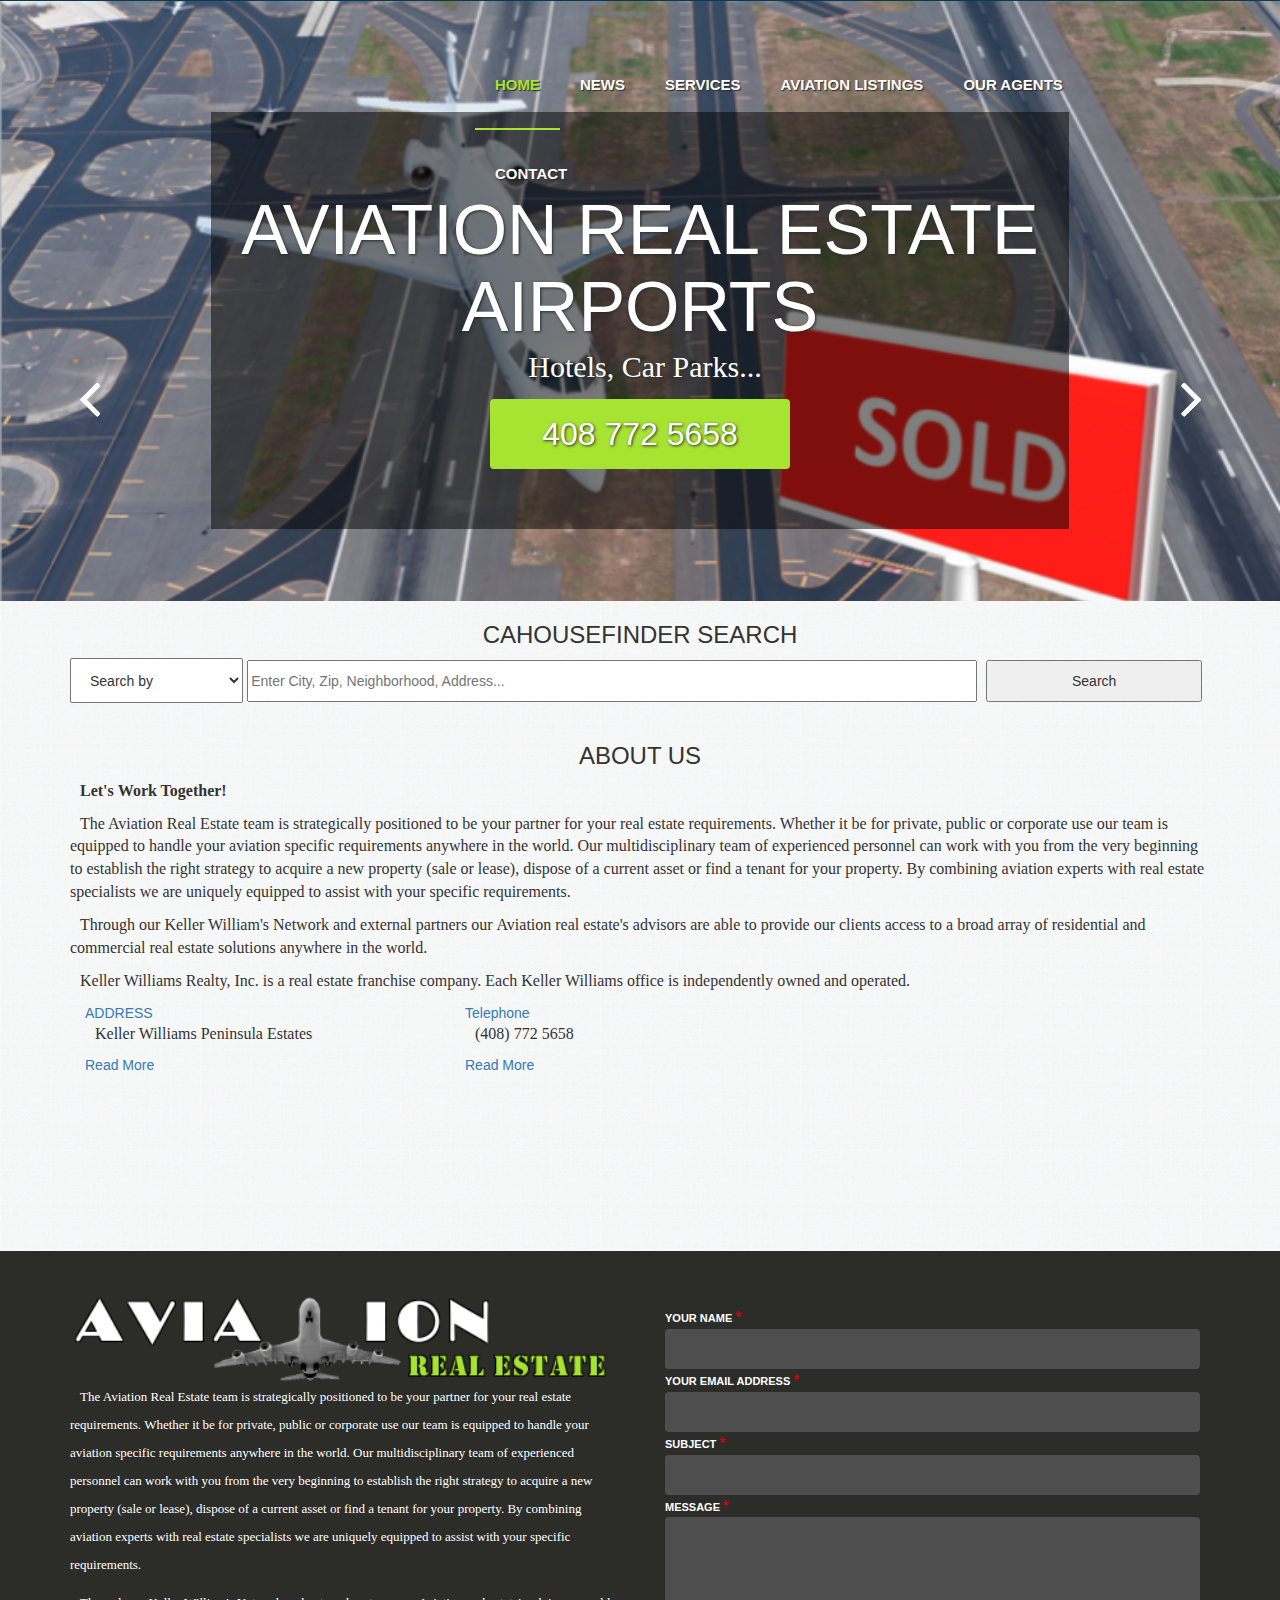
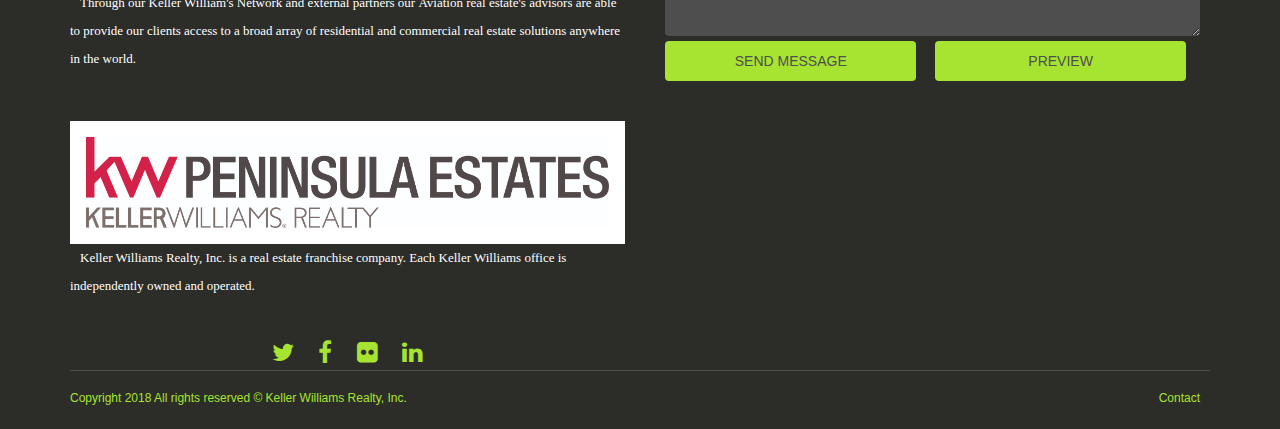
==== demo/ARE/Home _ Aviation Real Estate.html @ 3de9cb3b "added example of complex site for translation" ====
<!DOCTYPE html>
<!-- saved from url=(0030)https://aviationrealestate.us/ -->
<html lang="en" dir="ltr" prefix="content: http://purl.org/rss/1.0/modules/content/  dc: http://purl.org/dc/terms/  foaf: http://xmlns.com/foaf/0.1/  og: http://ogp.me/ns#  rdfs: http://www.w3.org/2000/01/rdf-schema#  schema: http://schema.org/  sioc: http://rdfs.org/sioc/ns#  sioct: http://rdfs.org/sioc/types#  skos: http://www.w3.org/2004/02/skos/core#  xsd: http://www.w3.org/2001/XMLSchema# " class=" js"><head><meta http-equiv="Content-Type" content="text/html; charset=UTF-8">
    
<meta name="Generator" content="Drupal 8 (https://www.drupal.org)">
<meta name="MobileOptimized" content="width">
<meta name="HandheldFriendly" content="true">
<meta name="viewport" content="width=device-width, initial-scale=1.0">
<link rel="shortcut icon" href="https://aviationrealestate.us/themes/eco_house/favicon.ico" type="image/vnd.microsoft.icon">
<link rel="alternate" type="application/rss+xml" title="" href="http://aviationrealestate.us/rss.xml">

    <title>Home | Aviation Real Estate</title>
    <link rel="stylesheet" href="./Home _ Aviation Real Estate_files/normalize.css" media="all"><link rel="stylesheet" href="./Home _ Aviation Real Estate_files/ajax-progress.module.css" media="all"><link rel="stylesheet" href="./Home _ Aviation Real Estate_files/align.module.css" media="all"><link rel="stylesheet" href="./Home _ Aviation Real Estate_files/autocomplete-loading.module.css" media="all"><link rel="stylesheet" href="./Home _ Aviation Real Estate_files/fieldgroup.module.css" media="all"><link rel="stylesheet" href="./Home _ Aviation Real Estate_files/container-inline.module.css" media="all"><link rel="stylesheet" href="./Home _ Aviation Real Estate_files/clearfix.module.css" media="all"><link rel="stylesheet" href="./Home _ Aviation Real Estate_files/details.module.css" media="all"><link rel="stylesheet" href="./Home _ Aviation Real Estate_files/hidden.module.css" media="all"><link rel="stylesheet" href="./Home _ Aviation Real Estate_files/item-list.module.css" media="all"><link rel="stylesheet" href="./Home _ Aviation Real Estate_files/js.module.css" media="all"><link rel="stylesheet" href="./Home _ Aviation Real Estate_files/nowrap.module.css" media="all"><link rel="stylesheet" href="./Home _ Aviation Real Estate_files/position-container.module.css" media="all"><link rel="stylesheet" href="./Home _ Aviation Real Estate_files/progress.module.css" media="all"><link rel="stylesheet" href="./Home _ Aviation Real Estate_files/reset-appearance.module.css" media="all"><link rel="stylesheet" href="./Home _ Aviation Real Estate_files/resize.module.css" media="all"><link rel="stylesheet" href="./Home _ Aviation Real Estate_files/sticky-header.module.css" media="all"><link rel="stylesheet" href="./Home _ Aviation Real Estate_files/system-status-counter.css" media="all"><link rel="stylesheet" href="./Home _ Aviation Real Estate_files/system-status-report-counters.css" media="all"><link rel="stylesheet" href="./Home _ Aviation Real Estate_files/system-status-report-general-info.css" media="all"><link rel="stylesheet" href="./Home _ Aviation Real Estate_files/tabledrag.module.css" media="all"><link rel="stylesheet" href="./Home _ Aviation Real Estate_files/tablesort.module.css" media="all"><link rel="stylesheet" href="./Home _ Aviation Real Estate_files/tree-child.module.css" media="all"><link rel="stylesheet" href="./Home _ Aviation Real Estate_files/views.module.css" media="all"><link rel="stylesheet" href="./Home _ Aviation Real Estate_files/views_slideshow_cycle.css" media="all"><link rel="stylesheet" href="./Home _ Aviation Real Estate_files/controls_text.css" media="all">
<link rel="stylesheet" href="./Home _ Aviation Real Estate_files/action-links.css" media="all"><link rel="stylesheet" href="./Home _ Aviation Real Estate_files/breadcrumb.css" media="all"><link rel="stylesheet" href="./Home _ Aviation Real Estate_files/button.css" media="all"><link rel="stylesheet" href="./Home _ Aviation Real Estate_files/collapse-processed.css" media="all"><link rel="stylesheet" href="./Home _ Aviation Real Estate_files/container-inline.css" media="all"><link rel="stylesheet" href="./Home _ Aviation Real Estate_files/details.css" media="all"><link rel="stylesheet" href="./Home _ Aviation Real Estate_files/exposed-filters.css" media="all"><link rel="stylesheet" href="./Home _ Aviation Real Estate_files/field.css" media="all"><link rel="stylesheet" href="./Home _ Aviation Real Estate_files/form.css" media="all"><link rel="stylesheet" href="./Home _ Aviation Real Estate_files/icons.css" media="all"><link rel="stylesheet" href="./Home _ Aviation Real Estate_files/inline-form.css" media="all"><link rel="stylesheet" href="./Home _ Aviation Real Estate_files/item-list.css" media="all"><link rel="stylesheet" href="./Home _ Aviation Real Estate_files/link.css" media="all"><link rel="stylesheet" href="./Home _ Aviation Real Estate_files/links.css" media="all"><link rel="stylesheet" href="./Home _ Aviation Real Estate_files/menu.css" media="all"><link rel="stylesheet" href="./Home _ Aviation Real Estate_files/more-link.css" media="all"><link rel="stylesheet" href="./Home _ Aviation Real Estate_files/pager.css" media="all"><link rel="stylesheet" href="./Home _ Aviation Real Estate_files/tabledrag.css" media="all"><link rel="stylesheet" href="./Home _ Aviation Real Estate_files/tableselect.css" media="all"><link rel="stylesheet" href="./Home _ Aviation Real Estate_files/tablesort.css" media="all"><link rel="stylesheet" href="./Home _ Aviation Real Estate_files/tabs.css" media="all"><link rel="stylesheet" href="./Home _ Aviation Real Estate_files/textarea.css" media="all"><link rel="stylesheet" href="./Home _ Aviation Real Estate_files/ui-dialog.css" media="all"><link rel="stylesheet" href="./Home _ Aviation Real Estate_files/messages.css" media="all"><link rel="stylesheet" href="./Home _ Aviation Real Estate_files/progress.css" media="all"><link rel="stylesheet" href="./Home _ Aviation Real Estate_files/os-colors.css" media="all"><link rel="stylesheet" href="./Home _ Aviation Real Estate_files/os-style.css" media="all"><link rel="stylesheet" href="./Home _ Aviation Real Estate_files/test.css" media="all">

    
<!--[if lte IE 8]>
<script src="/core/assets/vendor/html5shiv/html5shiv.min.js?v=3.7.3"></script>
<![endif]-->

    <meta http-equiv="X-UA-Compatible" content="IE=edge">
    <meta name="viewport" content="width=device-width, initial-scale=1.0, maximum-scale=1.0, user-scalable=no">
    <meta name="HandheldFriendly" content="true">
    <meta name="apple-touch-fullscreen" content="YES">
    <link href="./Home _ Aviation Real Estate_files/css" rel="stylesheet" type="text/css">
  <link href="./Home _ Aviation Real Estate_files/css(1)" rel="stylesheet" type="text/css">
  <script src="./Home _ Aviation Real Estate_files/jquery.min.js.download"></script>
  <script src="./Home _ Aviation Real Estate_files/bootstrap.min.js.download"></script>
  <link rel="stylesheet" href="./Home _ Aviation Real Estate_files/font-awesome.min.css">
  <link href="./Home _ Aviation Real Estate_files/bootstrap.min.css" rel="stylesheet">
  <link rel="stylesheet" href="./Home _ Aviation Real Estate_files/animate.min.css">
  </head>
  <body>
    <a href="https://aviationrealestate.us/#main-content" class="visually-hidden focusable">
      Skip to main content
    </a>
    
      <div class="dialog-off-canvas-main-canvas" data-off-canvas-main-canvas="">
    <!-- <div id="page-preloader">
  <div class="spinner">
  <div class="cube1"></div>
  <div class="cube2"></div>
</div>
</div> -->
<a name="Top" id="Top"></a>

<div id="color" class="default">
  <div class="top_header">
    <div class="container">
      <div class="row">
        <div class="col-lg-3 col-md-3 col-sm-12 col-xs-12">
          <div class="top_menu">
            
          </div>
        </div>
        <div class="col-lg-6 col-md-6 col-sm-12 col-xs-12">
            
        </div>
      </div>
    </div>
  </div>


   <div class="center_block">
    <div class="top_block">
      <div class="container">
        <div class="row">
          <div class="col-xs-12 col-md-4 col-sm-12 col-lg-4">
            <div class="logo">
                <div class="region region-header">
    <div id="block-eco-house-sitebranding-2" class="block block-system block-system-branding-block">
  
    
        <a href="https://aviationrealestate.us/" title="Home" rel="home" class="site-logo">
    </a>
      </div>

  </div>

            </div>
          </div>
          <div class="col-xs-12 col-md-8 col-sm-12 col-lg-8">
            <div id="site-navigation" class="maimMenu">
              <div class="navbar-header">
                <button type="button" class="navbar-toggle" data-toggle="collapse" data-target="#main-navbar-collapse">
                  <i class="fa fa-bars"></i>
                </button>
                <div id="main-navbar-collapse" class="navbar-collapse collapse">
                    <div class="region region-primary-menu">
    <nav role="navigation" aria-labelledby="block-eco-house-mainnavigation-3-menu" id="block-eco-house-mainnavigation-3" class="block block-menu navigation menu--main">
            
  <h2 class="visually-hidden" id="block-eco-house-mainnavigation-3-menu">Main navigation</h2>
  

        
              <ul class="menu">
                    <li class="menu-item">
        <a href="https://aviationrealestate.us/" data-drupal-link-system-path="&lt;front&gt;" class="is-active active">Home</a>
              </li>
                <li class="menu-item">
        <a href="https://aviationrealestate.us/blog" title="News in the area of Aviation and related Real Estate" data-drupal-link-system-path="blog" class="active">News</a>
              </li>
                <li class="menu-item">
        <a href="https://aviationrealestate.us/services" data-drupal-link-system-path="node/123" class="active">Services</a>
              </li>
                <li class="menu-item menu-item--collapsed">
        <a href="https://aviationrealestate.us/aviation_listing" data-drupal-link-system-path="node/122" class="active">Aviation Listings</a>
              </li>
                <li class="menu-item">
        <a href="https://aviationrealestate.us/our-best-agents" data-drupal-link-system-path="our-best-agents" class="active">Our Agents</a>
              </li>
                <li class="menu-item">
        <a href="https://aviationrealestate.us/contact" data-drupal-link-system-path="contact" class="active">Contact</a>
              </li>
        </ul>
  


  </nav>

  </div>

                </div>
              </div>
            </div>
          </div>
        </div>
      </div>
    </div>
    
   
    
    <div class="top1">
      <div class="top_bg">
      <div class="">
                        
        <div class="col-lg-12 col-md-12 col-sm-12 col-xs-12">
                      <div class="row">
                  <div class="region region-top1">
    <div class="views-element-container block block-views block-views-blockslideshow-block-1" id="block-eco-house-views-block-slideshow-block-1-3">
  
    
      <div><div class="view view-slideshow view-id-slideshow view-display-id-block_1 js-view-dom-id-a7ee9375e0d00e7bb8c5ea05986942db9046803757e4625a34d991b6312d9243">
  
    
      
      <div class="view-content">
        <div class="skin-default">
    
    <div id="views_slideshow_cycle_main_slideshow-block_1" class="views_slideshow_cycle_main views_slideshow_main viewsSlideshowCycle-processed">
    <div id="views_slideshow_cycle_teaser_section_slideshow-block_1" class="views_slideshow_cycle_teaser_section" style="position: relative; width: 1902.67px; height: 600px;">
     <div id="views_slideshow_cycle_div_slideshow-block_1_0" class="views_slideshow_cycle_slide views_slideshow_slide views-row-1 views-row-odd" style="position: absolute; top: 0px; left: 0px; z-index: 3; opacity: 0; display: none; width: 1902.67px; height: 600px;">
      <div class="views-row views-row-0 views-row-odd views-row-first slider-test">
  <div class="views-field views-field-field-cars-images"><div class="field-content">  <img src="./Home _ Aviation Real Estate_files/Aircraft-in-city-blur-removed_0.jpg" width="975" height="500" alt="" typeof="Image" class="image-style-slideshow" >



<div class="description">
	<h2>Aviation Real Estate</h2>
	<div class="descr">
	    <p>Give us a Call</p>
        <div class="readMore"><a href="tel:14087725658" hreflang="en"><h2 style="    margin: 0.1em;    line-height: 1;font-size: 24pt;">408 772 5658</h2></a></div>
	</div>
</div></div></div>
</div>

  </div>

     <div id="views_slideshow_cycle_div_slideshow-block_1_1" class="views_slideshow_cycle_slide views_slideshow_slide views-row-2 views_slideshow_cycle_hidden views-row-even" style="position: absolute; top: 0px; left: 0px; display: none; z-index: 3; opacity: 0; width: 1902.67px; height: 600px;">
      <div class="views-row views-row-1 views-row-even slider-test">
  <div class="views-field views-field-field-cars-images"><div class="field-content">  <img src="./Home _ Aviation Real Estate_files/Pilots Moving House.jpg" width="637" height="500" alt="" typeof="Image" class="image-style-slideshow" pagespeed_url_hash="2094956423" >



<div class="description">
	<h2>Homes for Pilots</h2>
	<div class="descr">
	    <p>Convenient&nbsp; &nbsp; &nbsp; &nbsp; &nbsp; &nbsp; 
        </p><div class="readMore"><a href="tel:14087725658" hreflang="en"><h2 style="    margin: 0.1em;    line-height: 1;font-size: 24pt;">408 772 5658</h2></a></div>
	</div>
</div></div></div>
</div>

  </div>

     <div id="views_slideshow_cycle_div_slideshow-block_1_2" class="views_slideshow_cycle_slide views_slideshow_slide views-row-3 views_slideshow_cycle_hidden views-row-odd" style="position: absolute; top: 0px; left: 0px; display: block; z-index: 4; opacity: 1; width: 1902.67px; height: 600px;">
      <div class="views-row views-row-2 views-row-odd views-row-last slider-test">
  <div class="views-field views-field-field-cars-images"><div class="field-content">  <img src="./Home _ Aviation Real Estate_files/Airfield Sold Image.png" width="745" height="500" alt="" typeof="Image" class="image-style-slideshow" pagespeed_url_hash="3939777006" >



<div class="description">
	<h2>Aviation Real Estate Airports</h2>
	<div class="descr">
	    <p>Hotels, Car Parks...
        </p><div class="readMore"><a href="tel:14087725658" hreflang="en"><h2 style="    margin: 0.1em;    line-height: 1;font-size: 24pt;">408 772 5658</h2></a></div>
	</div>
</div></div></div>
</div>

  </div>

  </div>

</div>


          <div class="views-slideshow-controls-bottom clearfix">
        <div id="views_slideshow_controls_text_slideshow-block_1" class="views_slideshow_controls_text">
  <span id="views_slideshow_controls_text_previous_slideshow-block_1" class="views_slideshow_controls_text_previous views-slideshow-controls-text-previous-processed">
  <a href="https://aviationrealestate.us/#" class="previous">Previous<i class="fa fa-angle-left"></i></a>
</span>

  <span id="views_slideshow_controls_text_pause_slideshow-block_1" class="views_slideshow_controls_text_pause views-slideshow-controls-text-pause-processed views-slideshow-controls-text-status-play">
  <a href="https://aviationrealestate.us/#">Pause</a>
</span>

  <span id="views_slideshow_controls_text_next_slideshow-block_1" class="views_slideshow_controls_text_next views-slideshow-controls-text-next-processed">
  <a href="https://aviationrealestate.us/#" class="next">Next<i class="fa fa-angle-Right"></i></a>
</span>

</div>

      </div>
        </div>

    </div>
  
          </div>
</div>

  </div>

  </div>

              
                    </div>
        
      
        </div>
  </div>
            </div>

  </div>

    
  <!--  <button type="button" class="navbar-toggle" data-toggle="collapse" data-target="#main-menu-inner">
      <span class="sr-only">Toggle navigation</span>
      <span class="icon-bar"></span>
      <span class="icon-bar"></span>
      <span class="icon-bar"></span>
    </button> -->

  </div>
  </div>


<div class="city_block">
      <div class="col-lg-4 col-md-4 col-sm-4 col-xs-12">
              </div>
      <div class="col-lg-4 col-md-4 col-sm-4 col-xs-12">
              </div>
      
      <div class="col-lg-4 col-md-4 col-sm-4 col-xs-12">
              </div>
</div>

<div class="page">
  





  <div class="container">
    <div class="row">
      <div class="col-lg-12">
          <div class="region region-top-content">
    <div id="block-cahousefindersearch" class="block block-block-content block-block-contentc48a10ad-7f18-46fe-ab05-200ac2187db7">
  
      <h2>CAHouseFinder search</h2>
    
      
            <div class="clearfix text-formatted field field--name-body field--type-text-with-summary field--label-hidden field__item"><div class="home blog en_US">
<form _lpchecked="1" action="https://www.cahousefinder.com/listings-search/" autocomplete="off" class="pls_search_form_listings nlsForm pl_searchForm home" data-reactroot="" data-uii="form:search" method="POST" data-drupal-form-fields="wdmw2l">
<div class="purchaseTypeWrapper" style="
    display: none;
">
<div class="typeSelections " style="display:none">
<ul><li class="purchaseType active" data-name="purchase_types" data-value="buy">For Sale</li>
	<li class="purchaseType" data-name="purchase_types" data-value="rental">For Rent</li>
</ul></div>

<div class="activeToggleValue"><a class="toggleButton" href="https://aviationrealestate.us/#"><!-- react-text: 9 -->For Sale<!-- /react-text --></a><input name="purchase_types" type="hidden" value="buy"></div>
</div>

<div style="
    width: 80%;
    display: inline-block;
">
<div class="searchTypeDropdownWrapper" style="
    display: inline-block;
    width: 19%;
">
<div class="selectWrapper ">

<select id="SortBy" style="
    height: 45px;
    width: 100%;
    line-height: 45px;
    padding-left: 15px;
"><option value="Search by">Search by</option><option value="Address">Address</option><option value="City">City</option><option value="Neighborhood">Neighborhood</option><option value="Zip Code">Zip Code</option><option value="MLS #">MLS #</option></select><div class="chosen-container chosen-container-single chosen-container-single-nosearch" id="SortBy_chosen" style="width: 100%;display: none;" title=""><a class="chosen-single" tabindex="-1"><span>Search by</span></a>

<div>&nbsp;</div>

<div class="chosen-drop">
<div class="chosen-search"><input autocomplete="off" readonly="readonly" type="text"></div>

<ul class="chosen-results"></ul></div>
</div>
</div>
</div>

<div class="freeTextWrap" style="
    display: inline-block;
    width: 80%;
">
<div class="freeTextField"><input autocomplete="off" id="wdmw2l" name="text_search" placeholder="Enter City, Zip, Neighborhood, Address..." spellcheck="false" type="text" style="
    width: 100%;
    height: 42px;
"></div>
</div>
</div>

<div class="buttonWrapper" style="
    width: 19%;
    display: inline-block;
"><input class="button-primary" id="pl_searchButton" type="submit" value="Search" style="
    height: 42px;
    width: 100%;
"></div>

<div class="submitRow">&nbsp;</div>
</form>
</div></div>
      
  </div>

  </div>

      </div>
    </div>
  </div>



    <a id="main-content"></a>
    <div class="container">
      <div class="row">
        
                    
            <div class="content col-lg-12 col-md-12 col-sm-12 col-xs-12">
              

              
                            

              

              
                <div class="region region-content">
    <div id="block-eco-house-pagetitle-2" class="block block-core block-page-title-block">
  
    
      
  <h1 class="page-title"></h1>


  </div>
<div id="block-aboutus" class="block block-block-content block-block-contentec465957-abfb-4778-81df-70d7c06f0de1">
  
      <h2>About Us</h2>
    
      
            <div class="clearfix text-formatted field field--name-body field--type-text-with-summary field--label-hidden field__item"><script>//<![CDATA[
$('.readMore a').html('<h2 style="    margin: 0.1em;    line-height: 1;font-size: 24pt;">408 772 5658').attr('href','tel:14087725658')
//]]></script><p><strong>Let's&nbsp;Work Together!</strong></p>

<p>The Aviation Real Estate team is strategically positioned to be your partner for your real estate requirements. Whether it be for private, public or corporate use our team is equipped to handle your aviation specific requirements anywhere in the world. Our multidisciplinary team of experienced personnel can work with you from the very beginning to establish the right strategy to acquire a new property (sale or lease), dispose of a current asset or find a tenant for your property. By combining aviation experts with real estate specialists we are uniquely equipped to assist with your specific requirements.</p>

<p>Through our Keller William's Network and external partners our&nbsp;Aviation real estate's advisors are able to provide our clients access to a broad array of residential and commercial real estate solutions anywhere in the world.</p>

<p>Keller Williams Realty, Inc. is a real estate franchise company. Each Keller Williams office is independently owned and operated.</p>
</div>
      
  </div>
<div class="views-element-container"><div class="view view-frontpage view-id-frontpage view-display-id-page_1 js-view-dom-id-f7f4148e3a56240d01198b9319b78fd6beedcff6276d4a469c3e53498da0f521">
  
    
      
      <div class="view-content">
          <div class="col-lg-4 col-md-4 col-sm-4 col-xs-12 front views-row">
    <div class="views-field views-field-title"><span class="field-content"><a href="https://aviationrealestate.us/node/120" hreflang="en">ADDRESS</a></span></div><div class="views-field views-field-field-image"><div class="field-content"></div></div><div class="views-field views-field-body"><div class="field-content"><p>Keller Williams Peninsula Estates</p></div></div><div class="views-field views-field-view-node"><span class="field-content"><a href="https://aviationrealestate.us/node/120" hreflang="en">Read More</a></span></div>
  </div>
    <div class="col-lg-4 col-md-4 col-sm-4 col-xs-12 front views-row">
    <div class="views-field views-field-title"><span class="field-content"><a href="https://aviationrealestate.us/node/119" hreflang="en">Telephone</a></span></div><div class="views-field views-field-field-image"><div class="field-content"></div></div><div class="views-field views-field-body"><div class="field-content"><p>(408) 772 5658</p></div></div><div class="views-field views-field-view-node"><span class="field-content"><a href="https://aviationrealestate.us/node/119" hreflang="en">Read More</a></span></div>
  </div>

    </div>
  
      
              <div class="feed-icons">
      <a href="http://aviationrealestate.us/rss.xml" class="feed-icon">
  Subscribe to 
</a>

    </div>
  </div>
</div>

  </div>

              
            </div>

            
             
      </div>
    </div>

  
  
  
  
  



  
  
    <!-- <a href="#Top" class="btn-btt" title="Back to Top" style="display: block;"></a>   -->        
</div>

  <footer id="footer" class="site-footer" role="contentinfo">
  
    
    <div class="container">
      <div class="row">
        <div class="layout-container">
                        </div>
      </div>
    </div>

          <div class="container">
        <div class="row">
          
                                      <div class="col-lg-6 col-md-6 col-sm-6 col-xs-12">
                            <div class="footer2">
                <div class="footer_logo">
                    <div class="region region-header">
    <div id="block-eco-house-sitebranding-2" class="block block-system block-system-branding-block">
  
    
        <a href="https://aviationrealestate.us/" title="Home" rel="home" class="site-logo">
      <img src="./Home _ Aviation Real Estate_files/logo_2.png" alt="Home" pagespeed_url_hash="68501766" >
    </a>
      </div>

  </div>

                </div>
                  <div class="region region-footer2">
    <div id="block-anecohouse" class="block block-block-content block-block-content90e495f7-2a10-4cfd-8d55-ebd96c9001bf">
  
    
      
            <div class="clearfix text-formatted field field--name-body field--type-text-with-summary field--label-hidden field__item"><p>The Aviation Real Estate team is strategically positioned to be your partner for your real estate requirements. Whether it be for private, public or corporate use our team is equipped to handle your aviation specific requirements anywhere in the world. Our multidisciplinary team of experienced personnel can work with you from the very beginning to establish the right strategy to acquire a new property (sale or lease), dispose of a current asset or find a tenant for your property. By combining aviation experts with real estate specialists we are uniquely equipped to assist with your specific requirements.</p>

<p>Through our Keller William's Network and external partners our&nbsp;Aviation real estate's advisors are able to provide our clients access to a broad array of residential and commercial real estate solutions anywhere in the world.&nbsp;</p>
<p>&nbsp;</p>

<div><img alt="KW logo" data-entity-type="file" data-entity-uuid="da704b2a-2959-41c0-9c2a-47d505acadcd" src="./Home _ Aviation Real Estate_files/KellerWilliams_Realty_PeninsulaEstates_Logo_CMYK.jpg" style="width:100%;background-color:white;padding:1em;" pagespeed_url_hash="2342485558" ></div>
<p>Keller Williams Realty, Inc. is a real estate franchise company. Each Keller Williams office is independently owned and operated.</p>
</div>
      
  </div>

  </div>


                                      <div class="socBox">
                      <ul class="socIcons">
                                                                                                        <li>
                              <a href="https://aviationrealestate.us/#" target="_blank">
                                  <i class="fa fa-twitter"></i>
                              </a>
                          </li>
                                                                                                      <li>
                              <a href="https://aviationrealestate.us/#" target="_blank">
                                  <i class="fa fa-facebook"></i>
                              </a>
                          </li>
                                                                                                      <li>
                              <a href="https://aviationrealestate.us/#" target="_blank">
                                  <i class="fa fa-flickr"></i>
                              </a>
                          </li>
                                                                                                      <li>
                              <a href="https://aviationrealestate.us/#" target="_blank">
                                  <i class="fa fa-linkedin"></i>
                              </a>
                          </li>
                                                                                                                                                                                                                                                                                                                                                                                                                                      </ul>
                    </div>
                  
              </div>
            </div>
          
                                      <div class="col-lg-6 col-md-6 col-sm-6 col-xs-12">
                            <div class="footer3">  <div class="region region-footer3">
    <div class="contact-message-feedback-form contact-message-form contact-form block block-contact-block" data-user-info-from-browser="" data-drupal-selector="contact-message-feedback-form" id="block-contactblock-3">
  
    
      <form action="https://aviationrealestate.us/" method="post" id="contact-message-feedback-form" accept-charset="UTF-8" data-drupal-form-fields="edit-name,edit-mail,edit-subject-0-value,edit-message-0-value,edit-submit,edit-preview">
  <div class="js-form-item form-item js-form-type-textfield form-type-textfield js-form-item-name form-item-name">
      <label for="edit-name" class="js-form-required form-required">Your name</label>
        <input data-drupal-selector="edit-name" type="text" id="edit-name" name="name" value="" size="60" maxlength="255" class="form-text required" required="required" aria-required="true">

        </div>
<div class="js-form-item form-item js-form-type-email form-type-email js-form-item-mail form-item-mail">
      <label for="edit-mail" class="js-form-required form-required">Your email address</label>
        <input data-drupal-selector="edit-mail" type="email" id="edit-mail" name="mail" value="" size="60" maxlength="254" class="form-email required" required="required" aria-required="true">

        </div>
<div class="field--type-string field--name-subject field--widget-string-textfield js-form-wrapper form-wrapper" data-drupal-selector="edit-subject-wrapper" id="edit-subject-wrapper">      <div class="js-form-item form-item js-form-type-textfield form-type-textfield js-form-item-subject-0-value form-item-subject-0-value">
      <label for="edit-subject-0-value" class="js-form-required form-required">Subject</label>
        <input class="js-text-full text-full form-text required" data-drupal-selector="edit-subject-0-value" type="text" id="edit-subject-0-value" name="subject[0][value]" value="" size="60" maxlength="100" placeholder="" required="required" aria-required="true">

        </div>

  </div>
<div class="field--type-string-long field--name-message field--widget-string-textarea js-form-wrapper form-wrapper" data-drupal-selector="edit-message-wrapper" id="edit-message-wrapper">      <div class="js-form-item form-item js-form-type-textarea form-type-textarea js-form-item-message-0-value form-item-message-0-value">
      <label for="edit-message-0-value" class="js-form-required form-required">Message</label>
        <div class="form-textarea-wrapper">
  <textarea class="js-text-full text-full form-textarea required resize-vertical" data-drupal-selector="edit-message-0-value" id="edit-message-0-value" name="message[0][value]" rows="5" cols="60" placeholder="" required="required" aria-required="true"></textarea>
</div>

        </div>

  </div>
<input autocomplete="off" data-drupal-selector="form-w8-c5iaigqkpdoafikd0l6y8ztn8qiczw7vti3tam9c" type="hidden" name="form_build_id" value="form-w8_C5iaigQkPdoafiKD0l6y8ZTN8qicZw7vtI3tAm9c">
<input data-drupal-selector="edit-contact-message-feedback-form" type="hidden" name="form_id" value="contact_message_feedback_form">
<div data-drupal-selector="edit-actions" class="form-actions js-form-wrapper form-wrapper" id="edit-actions"><input data-drupal-selector="edit-submit" type="submit" id="edit-submit" name="op" value="Send message" class="button button--primary js-form-submit form-submit">
<input data-drupal-selector="edit-preview" type="submit" id="edit-preview" name="op" value="Preview" class="button js-form-submit form-submit">
</div>

</form>

  </div>

  </div>
</div>
            </div>
          
          
          </div>

                 
          <div class="footer_bottom">
          <div class="row">
            <div class="col-lg-6 col-md-6 col-sm-6 col-xs-12">
                              <div class="copyright">
                  <a href="https://aviationrealestate.us/#" target="_blank">
                    Copyright 2018 All rights reserved © Keller Williams Realty, Inc.                   </a>
                </div>
                          </div>
            <div class="col-lg-6 col-md-6 col-sm-6 col-xs-12">
              <div class="footer_menu">  <div class="region region-footer-menu">
    <nav role="navigation" aria-labelledby="block-footer-2-menu" id="block-footer-2" class="block block-menu navigation menu--footer">
            
  <h2 class="visually-hidden" id="block-footer-2-menu">Footer</h2>
  

        
              <ul class="menu">
                    <li class="menu-item">
        <a href="https://aviationrealestate.us/contact" data-drupal-link-system-path="contact" class="active">Contact</a>
              </li>
        </ul>
  


  </nav>

  </div>
</div>
            </div>
          </div>
          </div>
        </div>
  </footer>

</div>

  

    
    <script type="application/json" data-drupal-selector="drupal-settings-json">{"path":{"baseUrl":"\/","scriptPath":null,"pathPrefix":"","currentPath":"node","currentPathIsAdmin":false,"isFront":true,"currentLanguage":"en"},"pluralDelimiter":"\u0003","ajaxPageState":{"libraries":"classy\/base,classy\/messages,core\/drupal.form,core\/html5shiv,core\/normalize,eco_house\/global-styling,system\/base,views\/views.module,views_slideshow\/controls_text,views_slideshow\/jquery_hoverIntent,views_slideshow\/widget_info,views_slideshow_cycle\/jquery_cycle,views_slideshow_cycle\/json2,views_slideshow_cycle\/views_slideshow_cycle","theme":"eco_house","theme_token":null},"ajaxTrustedUrl":{"form_action_p_pvdeGsVG5zNF_XLGPTvYSKCf43t8qZYSwcfZl2uzM":true},"viewsSlideshowControls":{"slideshow-block_1":{"bottom":{"type":"viewsSlideshowControlsText"}}},"viewsSlideshowCycle":{"#views_slideshow_cycle_main_slideshow-block_1":{"num_divs":3,"id_prefix":"#views_slideshow_cycle_main_","div_prefix":"#views_slideshow_cycle_div_","vss_id":"slideshow-block_1","effect":"fade","transition_advanced":1,"timeout":5000,"speed":700,"delay":0,"sync":1,"random":0,"pause":1,"pause_on_click":0,"action_advanced":0,"start_paused":0,"remember_slide":0,"remember_slide_days":1,"pause_in_middle":0,"pause_when_hidden":0,"pause_when_hidden_type":"full","amount_allowed_visible":"","nowrap":0,"fixed_height":1,"items_per_slide":1,"items_per_slide_first":false,"items_per_slide_first_number":1,"wait_for_image_load":1,"wait_for_image_load_timeout":3000,"cleartype":0,"cleartypenobg":0,"advanced_options":"{}"}},"viewsSlideshow":{"slideshow-block_1":{"methods":{"goToSlide":["viewsSlideshowPager","viewsSlideshowSlideCounter","viewsSlideshowCycle"],"nextSlide":["viewsSlideshowPager","viewsSlideshowSlideCounter","viewsSlideshowCycle"],"pause":["viewsSlideshowControls","viewsSlideshowCycle"],"play":["viewsSlideshowControls","viewsSlideshowCycle"],"previousSlide":["viewsSlideshowPager","viewsSlideshowSlideCounter","viewsSlideshowCycle"],"transitionBegin":["viewsSlideshowPager","viewsSlideshowSlideCounter"],"transitionEnd":[]},"paused":0}},"user":{"uid":0,"permissionsHash":"3084ff046f6bf7f8de6dbb079411ae0b26f70da6402ec9749674bc4d493bdafd"}}</script>
<script src="./Home _ Aviation Real Estate_files/ready.min.js.download"></script>
<script src="./Home _ Aviation Real Estate_files/jquery.min.js(1).download"></script>
<script src="./Home _ Aviation Real Estate_files/jquery.once.min.js.download"></script>
<script src="./Home _ Aviation Real Estate_files/drupalSettingsLoader.js.download"></script>
<script src="./Home _ Aviation Real Estate_files/drupal.js.download"></script>
<script src="./Home _ Aviation Real Estate_files/drupal.init.js.download"></script>
<script src="./Home _ Aviation Real Estate_files/progress.js.download"></script>
<script src="./Home _ Aviation Real Estate_files/ajax.js.download"></script>
<script src="./Home _ Aviation Real Estate_files/custom.js.download"></script>
<script src="./Home _ Aviation Real Estate_files/debounce.js.download"></script>
<script src="./Home _ Aviation Real Estate_files/jquery.cookie.min.js.download"></script>
<script src="./Home _ Aviation Real Estate_files/form.js.download"></script>
<script src="./Home _ Aviation Real Estate_files/views_slideshow.js.download"></script>
<script src="./Home _ Aviation Real Estate_files/json2.js.download"></script>
<script src="./Home _ Aviation Real Estate_files/jquery.cycle.all.js.download"></script>
<script src="./Home _ Aviation Real Estate_files/views_slideshow_cycle.js.download"></script>
<script src="./Home _ Aviation Real Estate_files/jquery.hoverIntent.js.download"></script>

  


</body></html>
---- demo/ARE/Home _ Aviation Real Estate_files/ajax-progress.module.css ----
/**
 * @file
 * Throbber.
 */

.ajax-progress {
  display: inline-block;
  padding: 1px 5px 2px 5px;
}
[dir="rtl"] .ajax-progress {
  float: right;
}
.ajax-progress-throbber .throbber {
  background: transparent url(../../../images/core/throbber-active.gif) no-repeat 0 center;
  display: inline;
  padding: 1px 5px 2px;
}
.ajax-progress-throbber .message {
  display: inline;
  padding: 1px 5px 2px;
}
tr .ajax-progress-throbber .throbber {
  margin: 0 2px;
}
.ajax-progress-bar {
  width: 16em;
}

/* Full screen throbber */
.ajax-progress-fullscreen {
  /* Can't do center:50% middle: 50%, so approximate it for a typical window size. */
  left: 49%; /* LTR */
  position: fixed;
  top: 48.5%;
  z-index: 1000;
  background-color: #232323;
  background-image: url(../../../images/core/loading-small.gif);
  background-position: center center;
  background-repeat: no-repeat;
  border-radius: 7px;
  height: 24px;
  opacity: 0.9;
  padding: 4px;
  width: 24px;
}
[dir="rtl"] .ajax-progress-fullscreen {
  left: auto;
  right: 49%;
}
---- demo/ARE/Home _ Aviation Real Estate_files/align.module.css ----
/**
 * @file
 * Alignment classes for text and block level elements.
 */

.text-align-left {
  text-align: left;
}
.text-align-right {
  text-align: right;
}
.text-align-center {
  text-align: center;
}
.text-align-justify {
  text-align: justify;
}

/**
 * Alignment classes for block level elements (images, videos, blockquotes, etc.)
 */
.align-left {
  float: left;
}
.align-right {
  float: right;
}
.align-center {
  display: block;
  margin-left: auto;
  margin-right: auto;
}
---- demo/ARE/Home _ Aviation Real Estate_files/autocomplete-loading.module.css ----
/**
 * @file
 * Visual styles for animated throbber.
 *
 * @see autocomplete.js
 */

.js input.form-autocomplete {
  background-image: url(../../../images/core/throbber-inactive.png);
  background-position: 100% center; /* LTR */
  background-repeat: no-repeat;
}
.js[dir="rtl"] input.form-autocomplete {
  background-position: 0% center;
}
.js input.form-autocomplete.ui-autocomplete-loading {
  background-image: url(../../../images/core/throbber-active.gif);
  background-position: 100% center; /* LTR */
}
.js[dir="rtl"] input.form-autocomplete.ui-autocomplete-loading {
  background-position: 0% center;
}
---- demo/ARE/Home _ Aviation Real Estate_files/fieldgroup.module.css ----
/**
 * @file
 * Fieldgroup border reset.
 */

.fieldgroup {
  border-width: 0;
  padding: 0;
}
---- demo/ARE/Home _ Aviation Real Estate_files/container-inline.module.css ----
/**
 * @file
 * Inline items.
 */

.container-inline div,
.container-inline label {
  display: inline;
}
/* Details contents always need to be rendered as block. */
.container-inline .details-wrapper {
  display: block;
}
---- demo/ARE/Home _ Aviation Real Estate_files/clearfix.module.css ----
/**
 * @file
 * Float clearing.
 *
 * Based on the micro clearfix hack by Nicolas Gallagher, with the :before
 * pseudo selector removed to allow normal top margin collapse.
 *
 * @see http://nicolasgallagher.com/micro-clearfix-hack
 */

.clearfix:after {
  content: "";
  display: table;
  clear: both;
}
---- demo/ARE/Home _ Aviation Real Estate_files/details.module.css ----
/**
 * @file
 * Collapsible details.
 *
 * @see collapse.js
 */

.js details:not([open]) .details-wrapper {
  display: none;
}
---- demo/ARE/Home _ Aviation Real Estate_files/hidden.module.css ----
/**
 * @file
 * Utility classes to hide elements in different ways.
 */

/**
 * Hide elements from all users.
 *
 * Used for elements which should not be immediately displayed to any user. An
 * example would be collapsible details that will be expanded with a click
 * from a user. The effect of this class can be toggled with the jQuery show()
 * and hide() functions.
 */
.hidden {
  display: none;
}

/**
 * Hide elements visually, but keep them available for screen readers.
 *
 * Used for information required for screen reader users to understand and use
 * the site where visual display is undesirable. Information provided in this
 * manner should be kept concise, to avoid unnecessary burden on the user.
 * "!important" is used to prevent unintentional overrides.
 */
.visually-hidden {
  position: absolute !important;
  clip: rect(1px, 1px, 1px, 1px);
  overflow: hidden;
  height: 1px;
  width: 1px;
  word-wrap: normal;
}

/**
 * The .focusable class extends the .visually-hidden class to allow
 * the element to be focusable when navigated to via the keyboard.
 */
.visually-hidden.focusable:active,
.visually-hidden.focusable:focus {
  position: static !important;
  clip: auto;
  overflow: visible;
  height: auto;
  width: auto;
}

/**
 * Hide visually and from screen readers, but maintain layout.
 */
.invisible {
  visibility: hidden;
}
---- demo/ARE/Home _ Aviation Real Estate_files/item-list.module.css ----
/**
 * @file
 * Styles for item list.
 */

.item-list__comma-list,
.item-list__comma-list li {
  display: inline;
}
.item-list__comma-list {
  margin: 0;
  padding: 0;
}
.item-list__comma-list li:after {
  content: ", ";
}
.item-list__comma-list li:last-child:after {
  content: "";
}
---- demo/ARE/Home _ Aviation Real Estate_files/js.module.css ----
/**
 * @file
 * Utility classes to assist with Javascript functionality.
 */

/**
 * For anything you want to hide on page load when JS is enabled, so
 * that you can use the JS to control visibility and avoid flicker.
 */
.js .js-hide {
  display: none;
}

/**
 * For anything you want to show on page load only when JS is enabled.
 */
.js-show {
  display: none;
}
.js .js-show {
  display: block;
}
---- demo/ARE/Home _ Aviation Real Estate_files/nowrap.module.css ----
/**
 * @file
 * Utility class to prevent text wrapping.
 */

.nowrap {
  white-space: nowrap;
}
---- demo/ARE/Home _ Aviation Real Estate_files/position-container.module.css ----
/*
 * @file
 * Contain positioned elements.
 */

.position-container {
  position: relative;
}
---- demo/ARE/Home _ Aviation Real Estate_files/progress.module.css ----
/**
 * @file
 * Progress behavior.
 *
 * @see progress.js
 */

.progress {
  position: relative;
}
.progress__track {
  background-color: #fff;
  border: 1px solid;
  margin-top: 5px;
  max-width: 100%;
  min-width: 100px;
  height: 16px;
}
.progress__bar {
  background-color: #000;
  height: 1.5em;
  width: 3%;
  min-width: 3%;
  max-width: 100%;
}
.progress__description,
.progress__percentage {
  color: #555;
  overflow: hidden;
  font-size: 0.875em;
  margin-top: 0.2em;
}
.progress__description {
  float: left; /* LTR */
}
[dir="rtl"] .progress__description {
  float: right;
}
.progress__percentage {
  float: right; /* LTR */
}
[dir="rtl"] .progress__percentage {
  float: left;
}
.progress--small .progress__track {
  height: 7px;
}
.progress--small .progress__bar {
  height: 7px;
  background-size: 20px 20px;
}
---- demo/ARE/Home _ Aviation Real Estate_files/resize.module.css ----
/**
 * @file
 * Resizable textareas.
 */

.resize-none {
  resize: none;
}
.resize-vertical {
  resize: vertical;
  min-height: 2em;
}
.resize-horizontal {
  resize: horizontal;
  max-width: 100%;
}
.resize-both {
  resize: both;
  max-width: 100%;
  min-height: 2em;
}
---- demo/ARE/Home _ Aviation Real Estate_files/sticky-header.module.css ----
/**
 * @file
 * Table header behavior.
 *
 * @see tableheader.js
 */

table.sticky-header {
  background-color: #fff;
  margin-top: 0;
  z-index: 500;
  top: 0;
}
---- demo/ARE/Home _ Aviation Real Estate_files/system-status-counter.css ----
/**
 * @file
 * Styles for the system status counter component.
 */

.system-status-counter__status-icon {
  display: inline-block;
  height: 25px;
  width: 25px;
  vertical-align: middle;
}
.system-status-counter__status-icon:before {
  content: "";
  background-size: 20px;
  background-position: center 2px;
  background-repeat: no-repeat;
  display: block;
}

.system-status-counter__status-icon--error:before {
  background-image: url(../../../images/core/icons/e32700/error.svg);
}
.system-status-counter__status-icon--warning:before {
  background-image: url(../../../images/core/icons/e29700/warning.svg);
}
.system-status-counter__status-icon--checked:before {
  background-image: url(../../../images/core/icons/73b355/check.svg);
}
---- demo/ARE/Home _ Aviation Real Estate_files/system-status-report-counters.css ----
/**
 * @file
 * Styles for the system status report counters.
 */

.system-status-report-counters__item {
  width: 100%;
  padding: 0.5em 0;
  text-align: center;
  white-space: nowrap;
  background-color: rgba(0, 0, 0, 0.063);
  margin-bottom: 0.5em;
}

@media screen and (min-width: 60em) {
  .system-status-report-counters {
    flex-wrap: wrap;
    display: flex;
    justify-content: space-between;
  }
  .system-status-report-counters__item--half-width {
    width: 49%;
  }
  .system-status-report-counters__item--third-width {
    width: 33%;
  }
}
---- demo/ARE/Home _ Aviation Real Estate_files/system-status-report-general-info.css ----
/**
 * @file
 * Default styles for the System Status general info.
 */

.system-status-general-info__item {
  border: 1px solid #ccc;
  margin-top: 1em;
  padding: 0 1em 1em;
}

.system-status-general-info__item-title {
  border-bottom: 1px solid #ccc;
}
---- demo/ARE/Home _ Aviation Real Estate_files/tabledrag.module.css ----
/**
 * @file
 * Table drag behavior.
 *
 * @see tabledrag.js
 */

body.drag {
  cursor: move;
}
tr.region-title {
  font-weight: bold;
}
tr.region-message {
  color: #999;
}
tr.region-populated {
  display: none;
}
tr.add-new .tabledrag-changed {
  display: none;
}
.draggable a.tabledrag-handle {
  cursor: move;
  float: left; /* LTR */
  height: 1.7em;
  margin-left: -1em; /* LTR */
  overflow: hidden;
  text-decoration: none;
}
[dir="rtl"] .draggable a.tabledrag-handle {
  float: right;
  margin-right: -1em;
  margin-left: 0;
}
a.tabledrag-handle:hover {
  text-decoration: none;
}
a.tabledrag-handle .handle {
  background: url(../../../images/core/icons/787878/move.svg) no-repeat 6px 7px;
  height: 14px;
  margin: -0.4em 0.5em 0;
  padding: 0.42em 0.5em;
  width: 14px;
}
a.tabledrag-handle:hover .handle,
a.tabledrag-handle:focus .handle {
  background-image: url(../../../images/core/icons/000000/move.svg);
}
.touchevents .draggable td {
  padding: 0 10px;
}
.touchevents .draggable .menu-item__link {
  display: inline-block;
  padding: 10px 0;
}
.touchevents a.tabledrag-handle {
  height: 44px;
  width: 40px;
}
.touchevents a.tabledrag-handle .handle {
  background-position: 40% 19px; /* LTR */
  height: 21px;
}
[dir="rtl"] .touch a.tabledrag-handle .handle {
  background-position: right 40% top 19px;
}
.touchevents .draggable.drag a.tabledrag-handle .handle {
  background-position: 50% -32px;
}
.tabledrag-toggle-weight-wrapper {
  text-align: right; /* LTR */
}
[dir="rtl"] .tabledrag-toggle-weight-wrapper {
  text-align: left;
}
.indentation {
  float: left; /* LTR */
  height: 1.7em;
  margin: -0.4em 0.2em -0.4em -0.4em; /* LTR */
  padding: 0.42em 0 0.42em 0.6em; /* LTR */
  width: 20px;
}
[dir="rtl"] .indentation {
  float: right;
  margin: -0.4em -0.4em -0.4em 0.2em;
  padding: 0.42em 0.6em 0.42em 0;
}
---- demo/ARE/Home _ Aviation Real Estate_files/tablesort.module.css ----
/**
 * @file
 * Table sort indicator.
 *
 * @see tablesort-indicator.html.twig
 */

.tablesort {
  width: 16px;
  height: 16px;
  display: inline-block;
  background-size: 100%;
}
.tablesort--asc {
  background-image: url(../../../images/core/icons/787878/twistie-down.svg);
}
.tablesort--desc {
  background-image: url(../../../images/core/icons/787878/twistie-up.svg);
}
---- demo/ARE/Home _ Aviation Real Estate_files/tree-child.module.css ----
/**
 * @file
 * Visual styles for a nested tree child.
 */

div.tree-child {
  background: url(../../../images/core/tree.png) no-repeat 11px center; /* LTR */
}
div.tree-child-last {
  background: url(../../../images/core/tree-bottom.png) no-repeat 11px center; /* LTR */
}
[dir="rtl"] div.tree-child,
[dir="rtl"] div.tree-child-last {
  background-position: -65px center;
}
div.tree-child-horizontal {
  background: url(../../../images/core/tree.png) no-repeat -11px center;
}
---- demo/ARE/Home _ Aviation Real Estate_files/views.module.css ----
/* table style column align */
.views-align-left {
  text-align: left;
}
.views-align-right {
  text-align: right;
}
.views-align-center {
  text-align: center;
}
/* Grid style column align. */
.views-view-grid .views-col {
  float: left;
}
.views-view-grid .views-row {
  clear: both;
  float: left;
  width: 100%;
}
---- demo/ARE/Home _ Aviation Real Estate_files/views_slideshow_cycle.css ----
.views_slideshow_cycle_no_display,
.views_slideshow_cycle_hidden,
.views_slideshow_cycle_controls,
.views_slideshow_cycle_image_count {
  display: none;
}

/* Pager Settings */

.views_slideshow_cycle_pager div a img {
  width: 75px;
  height: 75px;
}

.views_slideshow_pager_numbered div,
.views_slideshow_pager_thumbnails div {
  display: inline;
  padding-left: 10px;
}

.views_slideshow_cycle_pager.thumbnails a.activeSlide img {
  border: 3px solid #000;
}

.views_slideshow_cycle_pager.numbered a.activeSlide {
  text-decoration: underline;
}
---- demo/ARE/Home _ Aviation Real Estate_files/controls_text.css ----
.views_slideshow_controls_text span:hover {
  text-decoration: underline;
  cursor: pointer;
}
---- demo/ARE/Home _ Aviation Real Estate_files/action-links.css ----
/**
 * @file
 * Styles for link buttons and action links.
 */

.action-links {
  list-style: none;
  padding: 0;
  margin: 1em 0;
}
[dir="rtl"] .action-links {
  /* This is required to win over specificity of [dir="rtl"] ul */
  margin-right: 0;
}
.action-links li {
  display: inline-block;
  margin: 0 0.3em;
}
.action-links li:first-child {
  margin-left: 0; /* LTR */
}
[dir="rtl"] .action-links li:first-child {
  margin-left: 0.3em;
  margin-right: 0;
}
.button-action {
  display: inline-block;
  line-height: 160%;
  padding: 0.2em 0.5em 0.3em;
  text-decoration: none;
}
.button-action:before {
  content: '+';
  font-weight: 900;
  margin-left: -0.1em; /* LTR */
  padding-right: 0.2em; /* LTR */
}
[dir="rtl"] .button-action:before {
  margin-left: 0;
  margin-right: -0.1em;
  padding-left: 0.2em;
  padding-right: 0;
}
---- demo/ARE/Home _ Aviation Real Estate_files/breadcrumb.css ----
/**
 * @file
 * Styles for breadcrumbs.
 */

.breadcrumb {
  padding-bottom: 0.5em;
}
.breadcrumb ol {
  margin: 0;
  padding: 0;
}
[dir="rtl"] .breadcrumb ol {
  /* This is required to win over specificity of [dir="rtl"] ol */
  margin-right: 0;
}
.breadcrumb li {
  display: inline;
  list-style-type: none;
  margin: 0;
  padding: 0;
}
/* IE8 does not support :not() and :last-child. */
.breadcrumb li:before {
  content: ' \BB ';
}
.breadcrumb li:first-child:before {
  content: none;
}
---- demo/ARE/Home _ Aviation Real Estate_files/button.css ----
/**
 * @file
 * Visual styles for buttons.
 */

.button,
.image-button {
  margin-left: 1em;
  margin-right: 1em;
}
.button:first-child,
.image-button:first-child {
  margin-left: 0;
  margin-right: 0;
}
---- demo/ARE/Home _ Aviation Real Estate_files/collapse-processed.css ----
/**
 * @file
 * Visual styles for collapsible fieldsets.
 */

.collapse-processed > summary {
  padding-left: 0.5em;
  padding-right: 0.5em;
}
.collapse-processed > summary:before {
  background: url(../../../../misc/menu-expanded.png) 0 100% no-repeat; /* LTR */
  content: "";
  float: left; /* LTR */
  height: 1em;
  width: 1em;
}
[dir="rtl"] .collapse-processed > summary:before {
  background-position: 100% 100%;
  float: right;
}
.collapse-processed:not([open]) > summary:before {
  background-position: 25% 35%; /* LTR */
  -ms-transform: rotate(-90deg);
  -webkit-transform: rotate(-90deg);
  transform: rotate(-90deg);
}
[dir="rtl"] .collapse-processed:not([open]) > summary:before {
  background-position: 75% 35%;
  -ms-transform: rotate(90deg);
  -webkit-transform: rotate(90deg);
  transform: rotate(90deg);
}
---- demo/ARE/Home _ Aviation Real Estate_files/container-inline.css ----
/**
 * @file
 * Inline items.
 */

.container-inline label:after,
.container-inline .label:after {
  content: ':';
}
.form-type-radios .container-inline label:after {
  content: '';
}
.form-type-radios .container-inline .form-type-radio {
  margin: 0 1em;
}
.container-inline .form-actions,
.container-inline.form-actions {
  margin-top: 0;
  margin-bottom: 0;
}
---- demo/ARE/Home _ Aviation Real Estate_files/details.css ----
/**
 * @file
 * Collapsible details.
 *
 * @see collapse.js
 * @see http://nicolasgallagher.com/css-background-image-hacks/
 */

details {
  border: 1px solid #ccc;
  margin-top: 1em;
  margin-bottom: 1em;
}
details > .details-wrapper {
  padding: 0.5em 1.5em;
}
/* @todo Regression: The summary of uncollapsible details are no longer
     vertically aligned with the .details-wrapper in browsers without native
     details support. */
summary {
  cursor: pointer;
  padding: 0.2em 0.5em;
}
---- demo/ARE/Home _ Aviation Real Estate_files/exposed-filters.css ----
/**
 * @file
 * Visual styles for exposed filters.
 */

.exposed-filters .filters {
  float: left; /* LTR */
  margin-right: 1em; /* LTR */
}
[dir="rtl"] .exposed-filters .filters {
  float: right;
  margin-left: 1em;
  margin-right: 0;
}
.exposed-filters .form-item {
  margin: 0 0 0.1em 0;
  padding: 0;
}
.exposed-filters .form-item label {
  float: left; /* LTR */
  font-weight: normal;
  width: 10em;
}
[dir="rtl"] .exposed-filters .form-item label {
  float: right;
}
.exposed-filters .form-select {
  width: 14em;
}
/* Current filters */
.exposed-filters .current-filters {
  margin-bottom: 1em;
}
.exposed-filters .current-filters .placeholder {
  font-style: normal;
  font-weight: bold;
}
.exposed-filters .additional-filters {
  float: left; /* LTR */
  margin-right: 1em; /* LTR */
}
[dir="rtl"] .exposed-filters .additional-filters {
  float: right;
  margin-left: 1em;
  margin-right: 0;
}
---- demo/ARE/Home _ Aviation Real Estate_files/field.css ----
/**
 * @file
 * Visual styles for fields.
 */

.field__label {
  font-weight: bold;
}
.field--label-inline .field__label,
.field--label-inline .field__items {
  float: left; /* LTR */
}
.field--label-inline .field__label,
.field--label-inline > .field__item,
.field--label-inline .field__items {
  padding-right: 0.5em;
}
[dir="rtl"] .field--label-inline .field__label,
[dir="rtl"] .field--label-inline .field__items {
  padding-left: 0.5em;
  padding-right: 0;
}
.field--label-inline .field__label::after {
  content: ':';
}
---- demo/ARE/Home _ Aviation Real Estate_files/form.css ----
/**
 * @file
 * Visual styles for form components.
 */

form .field-multiple-table {
  margin: 0;
}
form .field-multiple-table .field-multiple-drag {
  width: 30px;
  padding-right: 0; /* LTR */
}
[dir="rtl"] form .field-multiple-table .field-multiple-drag {
  padding-left: 0;
}
form .field-multiple-table .field-multiple-drag .tabledrag-handle {
  padding-right: 0.5em; /* LTR */
}
[dir="rtl"] form .field-multiple-table .field-multiple-drag .tabledrag-handle {
  padding-right: 0;
  padding-left: 0.5em;
}
form .field-add-more-submit {
  margin: 0.5em 0 0;
}

/**
 * Markup generated by Form API.
 */
.form-item,
.form-actions {
  margin-top: 1em;
  margin-bottom: 1em;
}
tr.odd .form-item,
tr.even .form-item {
  margin-top: 0;
  margin-bottom: 0;
}
.form-composite > .fieldset-wrapper > .description,
.form-item .description {
  font-size: 0.85em;
}
label.option {
  display: inline;
  font-weight: normal;
}
.form-composite > legend,
.label {
  display: inline;
  font-size: inherit;
  font-weight: bold;
  margin: 0;
  padding: 0;
}
.form-checkboxes .form-item,
.form-radios .form-item {
  margin-top: 0.4em;
  margin-bottom: 0.4em;
}
.form-type-radio .description,
.form-type-checkbox .description {
  margin-left: 2.4em; /* LTR */
}
[dir="rtl"] .form-type-radio .description,
[dir="rtl"] .form-type-checkbox .description {
  margin-left: 0;
  margin-right: 2.4em;
}
.marker {
  color: #e00;
}
.form-required:after {
  content: '';
  vertical-align: super;
  display: inline-block;
  /* Use a background image to prevent screen readers from announcing the text. */
  background-image: url(../images/required.svg);
  background-repeat: no-repeat;
  background-size: 6px 6px;
  width: 6px;
  height: 6px;
  margin: 0 0.3em;
}
abbr.tabledrag-changed,
abbr.ajax-changed {
  border-bottom: none;
}
.form-item input.error,
.form-item textarea.error,
.form-item select.error {
  border: 2px solid red;
}

/* Inline error messages. */
.form-item--error-message:before {
  content: '';
  display: inline-block;
  height: 14px;
  width: 14px;
  vertical-align: sub;
  background: url(../../../../misc/icons/e32700/error.svg) no-repeat;
  background-size: contain;
}
---- demo/ARE/Home _ Aviation Real Estate_files/icons.css ----
/**
 * @file
 * Visual styles for icons.
 */

.icon-help {
  background: url(../../../../misc/help.png) 0 50% no-repeat; /* LTR */
  padding: 1px 0 1px 20px; /* LTR */
}
[dir="rtl"] .icon-help {
  background-position: 100% 50%;
  padding: 1px 20px 1px 0;
}
.feed-icon {
  background: url(../../../../misc/feed.svg) no-repeat;
  overflow: hidden;
  text-indent: -9999px;
  display: block;
  width: 16px;
  height: 16px;
}
---- demo/ARE/Home _ Aviation Real Estate_files/inline-form.css ----
/**
 * @file
 * Visual styles for inline forms.
 */

.form--inline .form-item {
  float: left; /* LTR */
  margin-right: 0.5em; /* LTR */
}
[dir="rtl"] .form--inline .form-item {
  float: right;
  margin-right: 0;
  margin-left: 0.5em;
}
/* This is required to win over specificity of [dir="rtl"] .form--inline .form-item */
[dir="rtl"] .views-filterable-options-controls .form-item {
  margin-right: 2%;
}
.form--inline .form-item-separator {
  margin-top: 2.3em;
  margin-right: 1em; /* LTR */
  margin-left: 0.5em; /* LTR */
}
[dir="rtl"] .form--inline .form-item-separator {
  margin-right: 0.5em;
  margin-left: 1em;
}
.form--inline .form-actions {
  clear: left; /* LTR */
}
[dir="rtl"] .form--inline .form-actions {
  clear: right;
}
---- demo/ARE/Home _ Aviation Real Estate_files/item-list.css ----
/**
 * @file
 * Visual styles for item list.
 */

.item-list .title {
  font-weight: bold;
}
.item-list ul {
  margin: 0 0 0.75em 0;
  padding: 0;
}
.item-list li {
  margin: 0 0 0.25em 1.5em; /* LTR */
  padding: 0;
}
[dir="rtl"] .item-list li {
  margin: 0 1.5em 0.25em 0;
}

/**
 * Comma separated lists.
 */
.item-list--comma-list {
  display: inline;
}
.item-list--comma-list .item-list__comma-list,
.item-list__comma-list li,
[dir="rtl"] .item-list--comma-list .item-list__comma-list,
[dir="rtl"] .item-list__comma-list li {
  margin: 0;
}
---- demo/ARE/Home _ Aviation Real Estate_files/link.css ----
/**
 * @file
 * Style another element as a link.
 */

button.link {
  background: transparent;
  border: 0;
  cursor: pointer;
  margin: 0;
  padding: 0;
  font-size: 1em;
}
label button.link {
  font-weight: bold;
}
---- demo/ARE/Home _ Aviation Real Estate_files/links.css ----
/**
 * @file
 * Visual styles for links.
 */

ul.inline,
ul.links.inline {
  display: inline;
  padding-left: 0; /* LTR */
}
[dir="rtl"] ul.inline,
[dir="rtl"] ul.links.inline {
  padding-right: 0;
  padding-left: 15px;
}
ul.inline li {
  display: inline;
  list-style-type: none;
  padding: 0 0.5em;
}
ul.links a.is-active {
  color: #000;
}
---- demo/ARE/Home _ Aviation Real Estate_files/menu.css ----
/**
 * @file
 * Visual styles for menu.
 */

ul.menu {
  list-style: none outside;
  margin-left: 1em; /* LTR */
  padding: 0;
  text-align: left; /* LTR */
}
[dir="rtl"] ul.menu {
  margin-left: 0;
  margin-right: 1em;
  text-align: right;
}
.menu-item--expanded {
  list-style-image: url(../../../../misc/menu-expanded.png);
  list-style-type: circle;
}
.menu-item--collapsed {
  list-style-image: url(../../../../misc/menu-collapsed.png); /* LTR */
  list-style-type: disc;
}
[dir="rtl"] .menu-item--collapsed {
  list-style-image: url(../../../../misc/menu-collapsed-rtl.png);
}
.menu-item {
  padding-top: 0.2em;
  margin: 0;
}
ul.menu a.is-active {
  color: #000;
}
---- demo/ARE/Home _ Aviation Real Estate_files/more-link.css ----
/**
 * @file
 * Markup generated by #type 'more_link'.
 */

.more-link {
  display: block;
  text-align: right; /* LTR */
}
[dir="rtl"] .more-link {
  text-align: left;
}
---- demo/ARE/Home _ Aviation Real Estate_files/pager.css ----
/**
 * @file
 * Visual styles for pager.
 */

.pager__items {
  clear: both;
  text-align: center;
}
.pager__item {
  display: inline;
  padding: 0.5em;
}
.pager__item.is-active {
  font-weight: bold;
}
---- demo/ARE/Home _ Aviation Real Estate_files/tabledrag.css ----
/**
 * @file
 * Visual styles for table drag.
 */

tr.drag {
  background-color: #fffff0;
}
tr.drag-previous {
  background-color: #ffd;
}
body div.tabledrag-changed-warning {
  margin-bottom: 0.5em;
}
---- demo/ARE/Home _ Aviation Real Estate_files/tableselect.css ----
/**
 * @file
 * Table select behavior.
 *
 * @see tableselect.js
 */

tr.selected td {
  background: #ffc;
}
td.checkbox,
th.checkbox {
  text-align: center;
}
[dir="rtl"] td.checkbox,
[dir="rtl"] th.checkbox {
  /* This is required to win over specificity of [dir="rtl"] td */
  text-align: center;
}
---- demo/ARE/Home _ Aviation Real Estate_files/tablesort.css ----
/**
 * @file
 * Table sort indicator.
 */

th.is-active img {
  display: inline;
}
td.is-active {
  background-color: #ddd;
}
---- demo/ARE/Home _ Aviation Real Estate_files/tabs.css ----
/**
 * @file
 * Visual styles for tabs.
 */

div.tabs {
  margin: 1em 0;
}
ul.tabs {
  list-style: none;
  margin: 0 0 0.5em;
  padding: 0;
}
.tabs > li {
  display: inline-block;
  margin-right: 0.3em; /* LTR */
}
[dir="rtl"] .tabs > li {
  margin-left: 0.3em;
  margin-right: 0;
}
.tabs a {
  display: block;
  padding: 0.2em 1em;
  text-decoration: none;
}
.tabs a.is-active {
  background-color: #eee;
}
.tabs a:focus,
.tabs a:hover {
  background-color: #f5f5f5;
}
---- demo/ARE/Home _ Aviation Real Estate_files/textarea.css ----
/**
 * @file
 * Visual styles for a resizable textarea.
 */

.form-textarea-wrapper textarea {
  display: block;
  margin: 0;
  width: 100%;
  box-sizing: border-box;
}
---- demo/ARE/Home _ Aviation Real Estate_files/ui-dialog.css ----
/**
 * @file
 * Styles for Classy's modal windows.
 */

.ui-dialog--narrow {
  max-width: 500px;
}

@media screen and (max-width: 600px) {
  .ui-dialog--narrow {
    max-width: 95%;
    min-width: 95%;
  }
}
---- demo/ARE/Home _ Aviation Real Estate_files/messages.css ----
/**
 * @file
 * Styles for system messages.
 */

.messages {
  background: no-repeat 10px 17px;  /* LTR */
  border: 1px solid;
  border-width: 1px 1px 1px 0;  /* LTR */
  border-radius: 2px;
  padding: 15px 20px 15px 35px; /* LTR */
  word-wrap: break-word;
  overflow-wrap: break-word;
}
[dir="rtl"] .messages {
  border-width: 1px 0 1px 1px;
  background-position: right 10px top 17px;
  padding-left: 20px;
  padding-right: 35px;
  text-align: right;
}
.messages + .messages {
  margin-top: 1.538em;
}
.messages__list {
  list-style: none;
  padding: 0;
  margin: 0;
}
.messages__item + .messages__item {
  margin-top: 0.769em;
}
/* See .color-success in Seven's colors.css */
.messages--status {
  color: #325e1c;
  background-color: #f3faef;
  border-color: #c9e1bd #c9e1bd #c9e1bd transparent;  /* LTR */
  background-image: url(../../../../misc/icons/73b355/check.svg);
  box-shadow: -8px 0 0 #77b259; /* LTR */
}
[dir="rtl"] .messages--status {
  border-color: #c9e1bd transparent #c9e1bd #c9e1bd;
  box-shadow: 8px 0 0 #77b259;
  margin-left: 0;
}
/* See .color-warning in Seven's colors.css */
.messages--warning {
  background-color: #fdf8ed;
  background-image: url(../../../../misc/icons/e29700/warning.svg);
  border-color: #f4daa6 #f4daa6 #f4daa6 transparent;  /* LTR */
  color: #734c00;
  box-shadow: -8px 0 0 #e09600; /* LTR */
}
[dir="rtl"] .messages--warning {
  border-color: #f4daa6 transparent #f4daa6 #f4daa6;
  box-shadow: 8px 0 0 #e09600;
}
/* See .color-error in Seven's colors.css */
.messages--error {
  background-color: #fcf4f2;
  color: #a51b00;
  background-image: url(../../../../misc/icons/e32700/error.svg);
  border-color: #f9c9bf #f9c9bf #f9c9bf transparent;  /* LTR */
  box-shadow: -8px 0 0 #e62600; /* LTR */
}
[dir="rtl"] .messages--error {
  border-color: #f9c9bf transparent #f9c9bf #f9c9bf;
  box-shadow: 8px 0 0 #e62600;
}
.messages--error p.error {
  color: #a51b00;
}
---- demo/ARE/Home _ Aviation Real Estate_files/progress.css ----
/**
 * @file
 * Visual styles for progress bar.
 *
 * @see progress.js
 */

.progress__track {
  border-color: #b3b3b3;
  border-radius: 10em;
  background-color: #f2f1eb;
  background-image: -webkit-linear-gradient(#e7e7df, #f0f0f0);
  background-image: linear-gradient(#e7e7df, #f0f0f0);
  box-shadow: inset 0 1px 3px hsla(0, 0%, 0%, 0.16);
}
.progress__bar {
  border: 1px #07629a solid;
  background: #057ec9;
  background-image:
    -webkit-linear-gradient(top, rgba(0, 0, 0, 0), rgba(0, 0, 0, 0.15)),
    -webkit-linear-gradient(left top, #0094f0 0%, #0094f0 25%, #007ecc 25%, #007ecc 50%, #0094f0 50%, #0094f0 75%, #0094f0 100%);
  background-image:
    -webkit-linear-gradient(top, rgba(0, 0, 0, 0), rgba(0, 0, 0, 0.15)),
    -webkit-linear-gradient(left top, #0094f0 0%, #0094f0 25%, #007ecc 25%, #007ecc 50%, #0094f0 50%, #0094f0 75%, #0094f0 100%);
  background-image:
    linear-gradient(to bottom, rgba(0, 0, 0, 0), rgba(0, 0, 0, 0.15)),
    linear-gradient(to right bottom, #0094f0 0%, #0094f0 25%, #007ecc 25%, #007ecc 50%, #0094f0 50%, #0094f0 75%, #0094f0 100%);
  background-size: 40px 40px;
  margin-top: -1px;
  margin-left: -1px; /* LTR */
  padding: 0 1px;
  height: 16px;
  border-radius: 10em;
  -webkit-animation: animate-stripes 3s linear infinite;
  -moz-animation: animate-stripes 3s linear infinite;
  -webkit-transition: width 0.5s ease-out;
  transition: width 0.5s ease-out;
}
[dir="rtl"] .progress__bar {
  margin-left: 0;
  margin-right: -1px;
  animation-direction: reverse;
  -webkit-animation-direction: reverse;
  -moz-animation-direction: reverse;
}

/**
 * Progress bar animations.
 */
@-webkit-keyframes animate-stripes {
  0% { background-position: 0 0, 0 0; }
  100% { background-position: 0 0, -80px 0; }
}

@-ms-keyframes animate-stripes {
  0% { background-position: 0 0, 0 0; }
  100% { background-position: 0 0, -80px 0; }
}

@keyframes animate-stripes {
  0% { background-position: 0 0, 0 0; }
  100% { background-position: 0 0, -80px 0; }
}
---- demo/ARE/Home _ Aviation Real Estate_files/os-colors.css ----
/* ---------- Color Module Styles ----------- */

body {
  background-color: #f8f8f8 !important;
}
/*body,
#color legend {
  color: #ffffff !important;
}*/
.tabs ul.primary li a.is-active {
  background-color: #ffffff;
}
.tabs ul.primary li.is-active a {
  background-color: #ffffff;
  border-bottom-color: #ffffff;
}
/*#header {
  background: #12abff;
}*/

#color a,
#color .link,
.socBox .socIcons a,
.copyright a,
.site-footer .menu li a {
  color: #a7e331;
}
/*#color .link:hover,
#color .link:focus {
  color: #000000 !important;
}*/
.contextual-links a {
  color: #333 !important;
}
.contextual-links a:hover {
  color: #000000 !important;
  background: #e7e8e9 !important;
}
#block-views-block-featured-services-block-1 .views-row .icon_bg {
  background: #a7e331;
  border: 1px solid #12abff;
}
.top_block_second {
  background: #333333 !important;
}
/*.pricing-table.views-r0ow:hover {
      box-shadow: 0 0 10px #12abff;
}*/
#block-views-block-featured-services-block-1 .views-row .icon_bg:hover i,
.views-field-field-button-name a:hover {
  color: #a7e331;
}
/*.pricing-table .views-field-title {
  text-shadow: 1px 1px 0px #12abff;
}*/
.history-content .views-field-field-left-info:after,
.views-field-field-button-name a,
#block-views-block-category-blog-block-1,
#block-views-block-recent-blog-block-1 {
  background: #12abff !important;
}
.views-field-field-button-name a:hover {
  border: 2px solid #12abff;
}
/*.menu-item--expanded .menu {
  background: #a7e331;
}*/
.management.views-row .views-field-field-images-management .post_name {
  border-left: 9px solid #12abff;
  border-right: 9px solid #12abff;
}
.top_block .menu .menu-item a.is-active,
.top_block_second .menu .menu-item a.is-active {
  color: #a7e331 !important;
  border-bottom: 2px solid #a7e331;
}
.top_block .menu .menu-item a:hover,
.top_block_second .menu .menu-item a:hover {
  color: #a7e331 !important;
}
.form-actions .form-submit,
#search-form .form-submit,
ul.inline li a,
ul.links.inline li a {
  /*background: #000000;
  font-size: 14px;
  font-weight: 300;
  background-image: linear-gradient(45deg, rgba(255,255,255,.0) 30%, rgba(255,255,255,.8), rgba(255,255,255,.0) 70%), radial-gradient(190% 100% at 50% 0%, rgba(255,255,255,.7) 0%, rgba(255,255,255,.5) 0%, rgba(0,0,0,0) 50%);
  background-repeat: no-repeat;
  background-size: 200% 100%, auto;
  background-position: 200% 0, 0 0;
  box-shadow: rgba(0,0,0,.3) 0 2px 5px*/
}
.form-actions .form-submit:hover,
.form-actions .form-submit:focus,
#search-form .form-submit:hover,
#search-form .form-submit:focus,
#footer input[type="submit"]:hover,
.search-box .views-field-view-node a:hover {
  background-color: #4e4e4e !important;
  transition: .5s linear;
  background-position: -200% 0, 0 0;
  color: #a7e331;
}
a:active,
.link:active {
  color: #23aeff;
}
.site-footer {
  background: #2c2c28;
  color: #ffffff;
}
#footer .bottom_footer a {
  color: #ffffff;
}
#footer a:hover {
  color: #4e4e4e;
}
.region-header,
.region-header a,
.region-header li a.is-active,
.site-branding__text,
.site-branding,
.site-branding__text a,
.site-branding a,
.region-secondary-menu .menu-item a,
.region-secondary-menu .menu-item a.is-active {
  color: #fffeff;
}
.sidebar-first {
  background: #ffffff;
}
.form-actions .form-submit,
#search-form .form-submit,
ul.inline li a,
ul.links.inline li a,
.form-actions .form-submit:focus,
#search-form .form-submit:hover,
#search-form .form-submit:focus,
.search-box .views-field-view-node a,
#footer input[type="submit"] {
  background: #a7e331 !important;
}
h1,
h2,
h3,
h4,
h5,
h6 {
  color: #333332 !important;
}

/* ---------- Color Form ----------- */

[dir="rtl"] .color-form .color-palette {
  margin-left: 0;
  margin-right: 20px;
}
[dir="rtl"] .color-form .form-item label {
  float: right;
}
[dir="rtl"] .color-form .color-palette .lock {
  right: -20px;
  left: 0;
}
---- demo/ARE/Home _ Aviation Real Estate_files/os-style.css ----
/**
 * @file
 * stule.css
 *
 * Filename:     stule.css
 * Website:      http://www.ordasoft.com
 * Description:  template
 * Author:       ordasoft dev team ordasoft.com.
 */

body {
  word-wrap: break-word;
  background-color: #f8f8f8;
  font-size: 14px !important;
}
.site-logo img {
  margin-top: 15px;
  width: 100%;
}
.page {
  min-height: 650px;
}
div.navbar-header {
  float: left;
}
.navbar {
  margin-bottom: 0 !important;
}
mark {
  color: #fff !important;
  background: #054b81 !important;
  border-radius: 4px !important;
}
.staticPanel .site-name a {
  display: none;
}
.staticPanel .menu {
  margin: 0;
}
ul.inline .node-readmore a:hover,
ul.inline .node-readmore a:focus,
ul.links.inline .node-readmore a:focus {
  color: #fff;
  background: #12abff;
}
th {
  width: 80px;
  text-align: center !important;
}
tbody tr td {
  text-align: center !important;
  padding: 0 10px;
  border-right: 1px solid #ccc;
}
ul.links.inline li a:hover {
  background: #202020 !important;
  color: #fff !important;
  -webkit-transition: all 0.5s ease-in-out;
  -moz-transition: all 0.5s ease-in-out;
  -o-transition: all 0.5s ease-in-out;
  -ms-transition: all 0.5s ease-in-out;
  transition: all 0.5s ease-in-out;
}
input:focus, textarea:focus, keygen:focus, select:focus {
  outline-offset: 0 !important;
}
:focus {
  outline: 0;
}
p {
  text-indent: 10px;
}
p {
  font-size: 16px;
  font-family: "Open Sans";
  font-weight: 300;
  font-style: normal;
}
h3 {
  font-size: 17px !important;
  text-transform: uppercase;
}
.header_contacts p:nth-child(2n) {
  margin: 12px 40px 0 40px;
}
.comment-add a {
  display: block;
  margin: 0 10px 10px 0;
  border: none;
  padding: 8px 20px;
  color: #fff;
  background: #054b81;
  border-radius: 3px;
  -webkit-border-radius: 4px;
  cursor: pointer;
}
.previous,
.next {
  position: absolute;
  top: 62%;
  z-index: 99;
}
.previous {
  left: 5%;
}
.previous i:before {
  content: "\f104";
  font-size: 60px;
}
.previous i,
.next i {
  color: #ffffff;
}
.next {
  right: 5%;
}
.next i:before {
  content: "\f105";
  font-size: 60px;
}
.right_block .block-views-blocktop-info-block-1 p {
  color: #fff;
}
#views_slideshow_controls_text_slideshow-block_1 {
  text-align: center;
}
.views-slideshow-controls-bottom #views_slideshow_controls_text_previous_slideshow-block_1 a,
.views-slideshow-controls-bottom #views_slideshow_controls_text_next_slideshow-block_1 a {
  color: transparent !important;
}
.views-slideshow-controls-bottom #views_slideshow_controls_text_previous_slideshow-block_1 a,
.views-slideshow-controls-bottom #views_slideshow_controls_text_next_slideshow-block_1 a {
  display: block;
  width: 50px;
  height: 50px;
}
.views-slideshow-controls-bottom #views_slideshow_controls_text_previous_slideshow-block_1 a i,
.views-slideshow-controls-bottom #views_slideshow_controls_text_next_slideshow-block_1 a i {
  display: block;
  width: 50px;
  height: 50px;
  position: absolute;
  top: -5px;
}
#views_slideshow_controls_text_pause_slideshow-block_1 {
  display: none;
}
.views_slideshow_controls_text_previous {
  background: #ccc;
}
.views_slideshow_controls_text_next {
  background: #ccc;
}
#site-navigation .menu li {
  display: inline-block;
}
#site-navigation .menu li a:hover {
  -webkit-transition: all 0.5s ease-in-out;
  -moz-transition: all 0.5s ease-in-out;
  -o-transition: all 0.5s ease-in-out;
  -ms-transition: all 0.5s ease-in-out;
  transition: all 0.5s ease-in-out;
}
button.navbar-toggle i.fa.fa-bars {
  color: #ffffff;
}
.top_header {
  background: #003e55;
}
.top_header .menu {
  margin: 10px 0 !important;
}
.top_header .menu li {
  display: inline-block;
}
.top_header .menu li a {
  color: #fff !important;
  font-size: 14px;
  margin: 0 10px;
  padding: 0;
  position: relative;
  text-shadow: 1px 1px 1px rgba(0,0,0, 0.4);
  font-weight: bold;
}
.pcontacts {
  float: left;
  color: #d8effe;
  margin: 12px 0 0 0px;
  text-shadow: 1px 1px 1px rgba(0,0,0, 0.4);
  font-weight: bold;
  font-size: 13px;
}
.menu-item {
  padding-top: 0;
}
.menu-item--expanded {
  position: relative;
}
.menu-item--expanded .menu {
  display: none;
  width: 210px;
  position: absolute;
  margin: 0;
  text-align: left;
  min-width: 210px;
  top: 100%;
  z-index: 999;
  background: rgba(0, 0, 0, 0.5);
  border-top: 2px solid #a7e331;
  min-width: 210px;
}
.menu-item--expanded .menu li a {
  font-size: 14px !important;
}
.menu-item--expanded {
  list-style-type: none;
  list-style-image: none;
}
.top_block .menu li a,
.top_block_second .menu li a {
  color: #ffffff !important;
  display: block;
  font-size: 15px;
  font-weight: 900;
  margin-bottom: 0;
  padding: 33px 20px;
  text-shadow: 1px 1px 1px #2a2a2a;
  position: relative;
  text-transform: uppercase;
}
.top_block {
  background: inherit !important;
}
.arrow {
  right: 0px;
  position: absolute;
  top: 41px;
  width: 0px;
  height: 0px;
  border-style: solid;
  border-width: 6px 4px 0 4px;
  border-color: #a7e331 transparent transparent transparent;
  line-height: 0px;
  _border-color: #a7e331 #000000 #000000 #000000;
  _filter: progid:DXImageTransform.Micro;
}
.sub_menu .menu-item--expanded .arrow {
  top: 13px;
  right: -80%;
  border-width: 4px 6px 4px 0;
  border-color: transparent #fff transparent transparent;
}
.sub_menu .menu-item--expanded .sub_menu {
  display: none !important;
}
.sub_menu .menu-item--expanded:hover .sub_menu {
  display: block !important;
  max-width: 190px;
  position: absolute;
  left: -100%;
  top: -9%;
  z-index: 9;
  border-top: 3px solid #000;
}
.menu-item--expanded:hover .menu {
  display: block;
}
.menu-item--expanded .menu li {
  margin: 0;
  padding: 0;
  -webkit-box-shadow: 0 0 1px rgba(255, 255, 255, 0.05) inset;
  -moz-box-shadow: 0 0 1px rgba(255, 255, 255, 0.05) inset;
  box-shadow: 0 0 1px rgba(255, 255, 255, 0.05) inset;
  border-bottom: 1px solid #ffffff;
  clear: both;
  width: 100%;
}
.menu-item--expanded .menu li a {
  font-size: 14px;
  float: left;
  padding: 7px 0px 7px 0;
  margin: 0;
  text-indent: 10px;
  -webkit-transition: all 0.3s ease-out;
  -moz-transition: all 0.3s ease-out;
  transition: all 0.3s ease-out;
  width: 100%;
  font-weight: 400;
}
.menu-item--expanded .menu li a:hover {
  color: #d50125 !important;
}
.menu-item--expanded .menu li:last-child a {
  border-bottom: none;
}
.views-element-container.contextual-region .contextual-region .view-empty,
.views-element-container.contextual-region .contextual-region .feed-icons {
  display: none;
}
.views_slideshow_cycle_teaser_section,
.views_slideshow_cycle_teaser_section .views_slideshow_cycle_slide,
.views_slideshow_cycle_teaser_section .views_slideshow_cycle_slide .views-row,
.views_slideshow_cycle_teaser_section .views_slideshow_cycle_slide .views-row img {
  width: 100% !important;
}
.views_slideshow_cycle_teaser_section .views_slideshow_cycle_slide .views-row img {
  height: 600px !important;
  object-fit: cover;
}
.views_slideshow_cycle_teaser_section .description {
  position: absolute;
  color: #fff;
  bottom: 12%;
  left: 0;
  right: 0;
  margin: 0 auto;
  width: 67%;
  background: rgba(0, 0, 0, 0.5);
  text-align: center;
  padding: 60px 0;
}
.views_slideshow_cycle_teaser_section .description h2 {
  color: #ffffff !important;
  font-size: 70px;
  margin-bottom: 0;
  text-transform: uppercase;
  text-shadow: 1px 1px 3px #2a2a2a;
  font-weight: 500;
  text-decoration: none;
}
.views_slideshow_cycle_teaser_section .description p {
  color: #ffffff;
  font-size: 30px;
  text-shadow: 1px 1px 2px #2a2a2a;
}
.views_slideshow_cycle_teaser_section .description .readMore a {
  display: inline-block;
  padding: 15px 48px;
  color: #4e4e4e !important;
  background-color: #a7e331;
  text-transform: uppercase;
  border: 1px solid transparent;
  border-radius: 4px;
  text-decoration: none;
  -webkit-transition: all 0.5s ease 0s;
  -moz-transition: all 0.5s ease 0s;
  -ms-transition: all 0.5s ease 0s;
  -o-transition: all 0.5s ease 0s;
  transition: all 0.5s ease 0s;
}
.views_slideshow_cycle_teaser_section .description .readMore a:hover {
  background: #4e4e4e !important;
  color: #a7e331 !important;
  -webkit-transition: all 0.5s ease 0s;
  -moz-transition: all 0.5s ease 0s;
  -ms-transition: all 0.5s ease 0s;
  -o-transition: all 0.5s ease 0s;
  transition: all 0.5s ease 0s;
}
.search_block_house {
  padding: 40px 0 50px;
  background-color: #333;
  color: #fff;
  margin-bottom: 30px;
}
.search_block_house select,
.search_block_house input {
  height: 40px;
  background-color: #4e4e4e;
  color: #fff;
  padding: 4px 10px;
  border: none;
  border-radius: 4px;
  box-sizing: border-box;
}
.search_block_house  #edit-field-city-value {
  width: 14em;
}
.search_block_house label {
  display: block;
}
.search_block_house .js-form-item-field-price-car-value-min,
.search_block_house .js-form-item-field-price-car-value-max {
  width: 15%;
}
.search_block_house .js-form-item-field-price-car-value-min input,
.search_block_house .js-form-item-field-price-car-value-max input {
  width: 100%;
}
.search_block_house  .form--inline .form-actions {
  clear: none;
}
.search_block_house input[type="submit"] {
  background: #a7e331;
  margin-top: 25px;
  text-transform: uppercase;
  color: #4e4e4e;
  width: 18em;
  -webkit-transition: all 0.5s ease 0s;
  -moz-transition: all 0.5s ease 0s;
  -ms-transition: all 0.5s ease 0s;
  -o-transition: all 0.5s ease 0s;
  transition: all 0.5s ease 0s;
}
h1.js-quickedit-page-title.page-title {
  font-size: 24px;
  font-weight: 500;
  text-transform: uppercase;
  color: #333;
  text-align: center;
}
.views-field-field-continuation p {
  font-size: 15px;
  line-height: 20px;
  color: #888888;
}
@media (max-width: 1200px) {
  .header_contacts p:nth-child(2n) {
    margin: 12px 20px 0 20px;
  }
  .top_block .menu li a,
  .top_block_second li a {
    font-size: 12px !important;
    padding: 33px 15px !important;
  }
  .front-house {
    width: 31.6%;
  }
  .front-house img {
    width: 100%;
    object-fit: cover;
  }
  .top_content1 .view-content,
  .partners .field-content {
    display: block !important;
  }
  .partners img {
    display: block;
    float: left;
    width: 32.22%;
    height: initial;
    margin: 0 5px 10px 5px;
  }
  div.search-box .views-field-title a {
    font-size: 18px;
  }
  .search-box p {
    font-size: 14px;
  }
  div.search-box .views-field-view-node a {
    padding: 4px 21px;
  }
  .sidebar .form--inline {
    margin-bottom: 20px;
  }
  .views-field.views-field-field-image-news img {
    width: 100%;
    height: auto;
  }
  div.features-cars {
    width: 21.8%;
    margin: 10px;
  }
  .our-agents {
    width: 22%;
    float: left;
  }
  .our-agents img,
  .popular-cars img {
    width: 100%;
    object-fit: cover;
  }
  .popular-cars {
    width: 46%;
    margin-right: 10px;
  }
  #footer .footer3 input[type="submit"] {
    font-size: 11px;
  }
  .features-cars img {
    width: 100%;
    height: auto;
  }
  div.blog.views-row .post_name {
    bottom: 46px;
  }
  div.blog.views-row:hover .post_name {
    bottom: 80px;
  }
  div.feature1 .views-row {
    width: 31%;
  }
}
@media (max-width: 1070px) {
  .views_slideshow_cycle_teaser_section .description h2 {
    font-size: 30px;
  }
  div.top_bg .description {
    bottom: 13%;
  }
  .top_bg div#block-exposedformsearh-carspage-1 {
    position: inherit;
    width: 100%;
    padding: 20px;
    min-height: auto;
  }
  .views_slideshow_cycle_teaser_section {
    width: 100% !important;
  }
  .views_slideshow_cycle_slide.views_slideshow_slide {
    width: 100% !important;
    min-height: 600px !important;
  }
  .top_bg img {
    width: 100%;
    height: auto;
  }
  div#block-exposedformsearh-carspage-1 {
    margin-top: 30px;
  }
  div.top_bg .description .label {
    border-bottom: none;
    background: rgba(0, 62, 85, 0.5);
    text-align: left;
    margin: 3px;
    display: inline-block;
    padding: 10px 18px;
    border-radius: 4px;
    -webkit-transition: all 0.5s ease 0s;
    -moz-transition: all 0.5s ease 0s;
    -ms-transition: all 0.5s ease 0s;
    -o-transition: all 0.5s ease 0s;
    transition: all 0.5s ease 0s;
  }
  div.top_bg .description .name_label {
    font-size: 15px;
  }
  div.top_bg .description .body_car,
  .top_bg .description .descr .name_label,
  .top_bg .description .descr .label_value {
    float: none;
  }
}
@media (max-width: 992px) {
  .top_header,
  .top_header ul.menu {
    text-align: center;
  }
  .pcontacts  {
    float: none;
    display: inline-block;
  }
  .logo img {
    display: block;
    margin: auto;
    width: auto;
  }
  div.top_block .menu li a,
  div.top_block_second .menu li a {
    font-size: 14px;
  }
  div.top_bg .description {
    padding: 30px 0;
  }
  .js-form-item.form-item.js-form-type-select.form-type-select.js-form-item-term-node-tid-depth.form-item-term-node-tid-depth {
    width: 48%;
    margin-top: 30px !important;
  }
  .js-form-item.form-item.js-form-type-select.form-type-select.js-form-item-term-node-tid-depth-1.form-item-term-node-tid-depth-1 {
    width: 50%;
    margin-top: 30px !important;
  }
  .js-form-item.form-item.js-form-type-select.form-type-select.js-form-item-term-node-tid-depth.form-item-term-node-tid-depth .shs-widget-container,
  .js-form-item.form-item.js-form-type-select.form-type-select.js-form-item-term-node-tid-depth.form-item-term-node-tid-depth .shs-widget-container select,
  .js-form-item.form-item.js-form-type-select.form-type-select.js-form-item-term-node-tid-depth-1.form-item-term-node-tid-depth-1 .shs-widget-container,
  .js-form-item.form-item.js-form-type-select.form-type-select.js-form-item-term-node-tid-depth-1.form-item-term-node-tid-depth-1 .shs-widget-container select,
  .js-form-item.form-item.js-form-type-textfield.form-type-textfield.js-form-item-field-city-value.form-item-field-city-value {
    width: 100% !important;
  }
  .js-form-item.form-item.js-form-type-textfield.form-type-textfield.js-form-item-field-city-value.form-item-field-city-value input,
  .search_block_house input[type="submit"] {
    width: 99% !important;
  }
  .search_block_house input[type="submit"] {
    margin-top: 14px;
  }
  .search_block_house .js-form-item-field-price-car-value-min,
  .search_block_house .js-form-item-field-price-car-value-max {
    width: 49%;
  }
  .front-house:nth-child(even) {
    margin-right: 0;
  }
  .front-house {
    width: 49%;
  }
  .our-agents {
    width: 22.8%;
  }
  .our-agents:first-child {
    margin-left: 0;
  }
  .our-agents:last-child {
    margin-right: 0;
  }
  div.popular-cars {
    width: 45%;
    margin-bottom: 18px;
  }
  #footer .footer2 p {
    line-height: 23.4px;
  }
  #footer .footer3 input[type="submit"] {
    width: 100%;
  }
  #footer .footer3 .button.js-form-submit.form-submit {
    margin-left: 0;
  }
}
@media (max-width: 990px) {
  .menu-item--expanded .menu li a {
    padding: 10px 5px !important;
  }
  .top1 {
    min-height: auto !important;
  }
  .top1 img {
    object-fit: cover;
    -o-object-fit: cover;
  }
  .logo {
    z-index: 9;
  }
  .field.field--name-field-image-blog.field--type-image.field--label-hidden.field__item.quickedit-field img {
    width: 100%;
    height: auto;
  }
  .main_house .image_main_house img {
    height: auto;
  }
  div.blog_post .views-field-title a {
    font-size: 20px;
  }
  #views_slideshow_cycle_teaser_section_slideshow-block_1 .views-field-title {
    font-size: 40px !important;
  }
  #views_slideshow_cycle_teaser_section_slideshow-block_1 .views-field-body p {
    font-size: 24px !important;
  }
  div.icon_body h4 {
    font-size: 18px;
  }
  div#block-views-block-our-services-block-1 .views-row .media-body h4 {
    font-size: 18px;
  }
  .media-left,
  .media .pull-left {
    padding-right: 1px !important;
  }
  #block-views-block-our-services-block-1 .views-row i {
    font-size: 25px !important;
  }
  div#block-views-block-from-our-blog-block-1 .views-row {
    width: 31%;
  }
} 
@media (max-width: 870px) {
  div.top1 h1 {
    margin: 0;
  }
  .next {
    right: 0% !important;
  }
  .previous {
    left: 0% !important;
  }
  div.top1 .views-field-body {
    top: 48%;
  }
  .field.field--name-field-position.field--type-string.field--label-above.quickedit-field ul {
    text-align: center;
    padding-left: 0; 
  }
  div.views_slideshow_cycle_slide:nth-child(2) .views-field-body {
    width: 100%;
    right: inherit !important;
    text-align: center;
  }
  div.bar-fpr-progress.views-row #div1,
  div.bar-fpr-progress.views-row .div2,
  div.bar-fpr-progress.views-row .div3,
  div.bar-fpr-progress.views-row .div4 {
    margin: 5px;
  }
  div#block-corporation-views-block-local-map-block-1 {
    width: 100%;
    float: none;
  }
  div#block-contactblock {
    width: 100%;
    float: none;
  }
  div.bg_efect_top {
    height: 460px;
    float: none;
    width: 100%;
  }
  div.post_info {
    min-height: 460px;
  }
  div.post_info .section_two {
    float: none;
    width: 100%;
    min-height: 480px;
  }
  .last1 h2 {
    display: none;
  }
}
@media (max-width: 789px) {
  div.bottom_line1 .views-row {
    width: 31%;
  }
  .our-agents img {
    width: 100%;
    height: auto;
  }
  div#block-views-block-phone-numbers-block-1 .views-row {
    float: none;
    text-align: center !important;
  }
  div.views_slideshow_cycle_slide .views-field-field-title-for-slide,
  div.views_slideshow_cycle_slide:nth-child(2) .views-field-field-title-for-slide {
    top: 30%;
  }
  div.search-box {
    text-align: center;
    padding: 10px;
  }
  div.search-box .views-field-field-cars-images img {
    float: none;
    display: block;
    margin: auto; 
  }
  div.search-box .views-field-field-thumbnail {
    float: none;
    margin: auto;
    overflow: hidden;
    text-align: center;
  }
  div.search-box .views-field-field-thumbnail a {
    display: inline-block;
    margin-top: 3px;
  }
}
@media (max-width: 767px) {
  .site-logo img {
    width: auto;
  }
  .navbar-toggle {
    background: #000 !important;
    float: right !important;
  }
  div.features-cars {
    width: 96%;
    margin: 0 10px 20px 10px;
  }
  div.prlx {
    right: 0%;
  }
  .site-logo img {
    margin: auto;
    display: block;
  }
  div.views-field-field-images li:first-child {
    width: 32%;
    position: relative;
  }
  div.navbar-header {
    float: right !important;
  }
  .top_block ul.menu {
    margin-left: 0;
    background: rgba(0, 0, 0, 0.8);
    padding: 20px;
  }
  #main-navbar-collapse {
    width: 100%;
  }
  #site-navigation #main-navbar-collapse .menu li {
    width: 100%;
    margin: 0 !important;
    border: none !important;
  }
  #site-navigation #main-navbar-collapse .menu li a {
    padding: 7px 20px 7px 0 !important;
  }
  #site-navigation #main-navbar-collapse .menu li a:hover {
    background: inherit;
    padding-left: 20px !important;
    -webkit-transition: all 0.5s ease-in-out;
    -moz-transition: all 0.5s ease-in-out;
    -o-transition: all 0.5s ease-in-out;
    transition: all 0.5s ease-in-out;
  }
  div.menu-item--expanded:hover .menu {
    display: block !important;
    position: relative !important;
    top: 0 !important;
    max-width: 100% !important;
    background: none !important;
    border-top: none !important;
    left: 0 !important;
  }
  .sub_menu .menu-item--expanded .sub_menu {
    display: block !important;
    left: 0 !important;
    width: 100% !important;
  }
  .sub_menu .menu-item--expanded:hover .sub_menu {
    max-width: 100% !important;
  }
  .search_block_house {
    padding: 40px 30px 50px;
  }
  .js-form-item.form-item.js-form-type-select.form-type-select.js-form-item-term-node-tid-depth-1.form-item-term-node-tid-depth-1,
   .search_block_house .js-form-item-field-price-car-value-max {
    margin-right: 0;
  }
  #footer {
    text-align: center;
  }
  .site-footer .menu {
    float: none !important;
  }
  .site-footer ul.menu {
    text-align: center;
    margin: 15px 0;
  }
  .site-footer .menu li {
    float: none !important;
    display: inline-block !important;
  }
  #block-views-block-featured-services-block-1 .views-row {
    width: 49% !important;
  }
  #block-views-block-from-our-blog-block-1 .views-row {
    width: 100% !important;
  }
  div.views-field-field-images li {
    width: 49%;
  }
  div.views-field-field-portfolio-t .field-content {
    float: left;
  }
  div.news .col-lg-6 .regimen {
    margin: 0;
  }
  div.news .region-news-video {
    padding: 40px;
    margin: 30px 0px 0 0;
  }
  div.bottom_line1 .zooming img {
    height: auto;
  }
  div.footer1 h2,
  div.footer2 h2,
  div.footer3 h2,
  div.footer4 h2 {
    text-align: center;
    color: #fff;
  }
  .site-footer .menu li,
  .footer4 {
    text-align: center !important;
  }
  .field.field--name-field-service-image.field--type-image.field--label-above.quickedit-field img {
    width: 100%;
    height: auto;
    margin: 0 0 30px 0;
  }
  div.management.views-row {
    width: 48%;
  }
}
@media (max-width: 746px) {
  .front-house {
    width: 48%;
  }
  .our-agents {
    width: 47%;
  }
  .our-agents:first-child {
    margin-left: 10px;
  }
  .our-agents:last-child {
    margin-right: 10px;
  }
}
@media (max-width: 731px) {
  .views_slideshow_cycle_slide h1 {
    text-align: center !important;
  }
  #views_slideshow_cycle_teaser_section_slideshow-block_1 .views-field-body {
    text-align: center;
  }
  #views_slideshow_cycle_teaser_section_slideshow-block_1 .views-field-body ul {
    list-style-type: none;
    list-style-image: none;
  }
  div.top1 img {
    display: block;
    margin: auto;
    height: auto;
  }
  .top1 .views-field-field-text-button a {
    width: 50% !important;
    margin: auto;
  }
  .views_slideshow_cycle_slide:nth-child(2) .views-field-field-text-button a {
    float: none !important;
  }
  .views_slideshow_cycle_slide:nth-child(2) img {
    right: 0 !important;
  }
  .views-field-title .slider_text_bg h2 {
    font-size: 20px !important;
  }
  div#block-views-block-our-services-block-1 .views-row {
    width: 49%;
  }
  .site-footer__bottom .menu {
    text-align: center;
  }
  .socIcons {
    float: none !important;
    padding-left: 0 !important;
    margin-top: 55px;
  }
  div.services-page.views-row {
    width: 100%;
  }
  div.blog.views-row {
    width: 46%;
  }
  div.blog.views-row img {
    height: auto;
  }
  .main_image_car img {
    height: auto;
  }
  .our-agents {
    width: 46%;
  }
}
@media (max-width: 650px) {
  div.views-field-field-images li {
    width: 100%;
  }
  div.management.views-row {
    width: 47%;
  }
  div.blog.views-row {
    width: 100%;
    margin: 0 0 20px 0;
  }
  div.blog.views-row .post_name {
    bottom: 26px;
  }
  div.blog.views-row:hover .post_name {
    bottom: 57px;
  }
  div.feature1 .views-row {
    width: 100%;
    margin: 0 0 30px 0;
  }
  .contact-message-feedback-form {
    padding: 0 !important;
    margin: 0 !important;
  }
}
@media (max-width: 604px) {
  .previous {
    left: 3% !important;
  }
  .previous,
  .next {
    top: 39% !important;
  }
  .next {
    right: 3% !important;
  }
  div.bottom1 .view-content {
    margin-left: 0px;
  }
  div.bottom1 .views-row {
    width: 100%;
    margin: 20px 0;
  }
}
@media (max-width: 595px) {
  .views-slideshow-controls-bottom #views_slideshow_controls_text_previous_slideshow-block_1 a i,
  .views-slideshow-controls-bottom #views_slideshow_controls_text_next_slideshow-block_1 a i {
    top: 0px !important;
  }
  #views_slideshow_cycle_teaser_section_slideshow-block_1 .views-field-title {
    top: 16% !important;
    font-size: 30px !important;
  }
  #views_slideshow_cycle_teaser_section_slideshow-block_1 .views-field-body {
    top: 51% !important;
  }
  #views_slideshow_cycle_teaser_section_slideshow-block_1 .views-field-body p {
    font-size: 18px !important;
  }
  .js-form-item input {
    width: 100%;
  }
  .field--name-field-image img {
    width: 100%;
    height: auto;
  }
  div.management.views-row {
    width: 47%;
  }
  div.management.views-row {
    width: 100%;
  }
  div.management.views-row img {
    width: inherit;
  }
  div.bar-fpr-progress.views-row #div1,
  div.bar-fpr-progress.views-row .div2,
  div.bar-fpr-progress.views-row .div3,
  div.bar-fpr-progress.views-row .div4 {
    width: 48%;
    margin: 5px;
  }
  .bar-fpr-progress .step .activestep {
    border: none !important;
    padding-top: 0;
    background: rgba(213,1,37,0.7) !important;
  }
  .node--type-our-management .field--name-field-images-management img {
    width: 100%;
    height: auto;
    margin: 0 0 20px 0;
  }
}
@media (max-width: 550px) {
  .site-logo img {
    margin: auto !important;
    display: block;
  }
  .prlx {
    display: none;
  }
  .blog_post {
    margin-top: 170px;
  }
  .our-agents {
    width: 45%;
  }
  #slideshow {
    margin-top: 0;
  }
  div.bottom1 .view-content {
    margin-left: 0;
  }
  .socIcons {
    text-align: center;
  }
}
@media (max-width: 525px) {
  .logo {
    width: auto !important;
    padding: 0 20px;
  }
  .logo img,
  .front-house,
  .footer_logo img {
    width: 100%;
  }
  .js-form-item.form-item.js-form-type-select.form-type-select.js-form-item-term-node-tid-depth.form-item-term-node-tid-depth {
    width: 100%;
  }
  .js-form-item.form-item.js-form-type-select.form-type-select.js-form-item-term-node-tid-depth-1.form-item-term-node-tid-depth-1 {
    width: 100%;
    margin-top: 2px !important;
  }
  .js-form-item.form-item.js-form-type-textfield.form-type-textfield.js-form-item-field-city-value.form-item-field-city-value input,
  .search_block_house input[type="submit"] {
    width: 100% !important;
  }
  .search_block_house .js-form-item-field-price-car-value-min,
  .search_block_house .js-form-item-field-price-car-value-max {
    width: 100%;
  }
  #block-views-block-featured-services-block-1 .views-row {
    width: 99% !important;
  }
  .top_fixed_row .section.view {
    empty-cells: 
  }
  #block-views-block-our-services-block-1 .views-row {
    width: 100% !important;
  }
  div.views-field-field-images li {
    width: 100% !important;
  }
  div.bg_efect_top {
    min-height: 430px;
  }
  div.post_info .section_two {
    min-height: auto !important;
    overflow: hidden;
  }
  #navbar {
    width: 236px !important;
  }
  .menu-item--expanded .menu {
    left: 100px !important;
  }
  #views_slideshow_cycle_teaser_section_slideshow-block_1 .views-field-body {
    top: 61% !important;
  }
  div.bar-fpr-progress.views-row #div1,
  div.bar-fpr-progress.views-row .div2,
  div.bar-fpr-progress.views-row .div3,
  div.bar-fpr-progress.views-row .div4 {
    width: 100%;
  }
  .top_info .views-field-body p {
    margin: 0 20px 10px;
  }
  div.blog.views-row .post_name {
    bottom: 48px;
  }
  div.blog.views-row:hover .post_name {
    bottom: 77px;
  }
  .partners img {
    width: 47%;
  }
}
@media (max-width: 425px) {
  div.logo {
    margin-bottom: 0px;
  }
  .our-agents {
    width: 100%;
  }
  div.site-logo img {
    margin: auto !important;
    display: block;
    width: auto;
  }
  .top1 .views-row:hover .bg_content {
    margin: 0% !important;
    bottom: 0;
    right: 0;
    width: 100% !important;
  }
  .top1 .views-field-body p {
    line-height: 21px;
  }
  div.management.views-row {
    width: 100%;
  }
  .socIcons li {
    margin-right: 2px !important;
    margin-top: 5px;
  }
  .partners img {
    width: 100%;
  }
}
@media (max-width: 370px) {
  .search_block_house {
    text-align: center;
  }
  .views-field-field-images li img {
    width: 100%;
    height: auto;
  }
  div.post_info .section_two li {
    width: 100%;
    margin-bottom: 10px;
  }
  div.search-box .views-field-field-cars-images img {
    width: 100%;
    object-fit: cover;
  }
  .socIcons {
    margin-bottom: 20px !important;
  }
}
@media (max-width: 329px) {
  .bg_content h3 {
    margin-top: 0 !important;
  }
  #views_slideshow_cycle_teaser_section_slideshow-block_1 .views-field-title {
    top: 16% !important;
    font-size: 25px !important;
    left: 21% !important;
  }
  #views_slideshow_cycle_teaser_section_slideshow-block_1 .views-field-body {
    top: 41% !important;
  }
  #views_slideshow_cycle_teaser_section_slideshow-block_1 .views-field-body p {
    font-size: 15px !important;
  }
}
.city_block h2 {
  color: #fff !important;
}
.socIcons li {
  list-style-type: none;
  display: inline-block;
}
.region-primary-menu .menu-item--active-trail a {
  background: inherit !important;
}
.site-footer .menu {
  float: right;
}
.site-footer .menu li {
  display: block;
  list-style-image: none;
  list-style-type: none;
  margin: 0;
  padding: 0;
  margin-bottom: 5px;
  float: left;
  border-right: 1px solid #4e4e4e;
}
.site-footer .menu li:last-child {
  border: none; 
}
.site-footer .menu li a {
  font-size: 12px;
}
.site-footer .menu li:hover {
  background: inherit;
}
.site-footer .menu li a {
  margin: 0 10px;
}
.tabs ul.primary li.is-active a {
  background: inherit !important;
}
.tabs a:focus,
.tabs a:hover {
  background: inherit !important;
}
.user-login-form input {
  line-height: 30px;
  color: #000;
  padding-left: 10px;
  border: 1px solid #0181b7;
  border-radius: 4px;
  font-size: 16px;
  display: flex;
}
.field--name-comment h2 {
  font-weight: 200;
}
#user-login-form label {
  font-size: 16px;
}
#user-login-form #edit-name--description,
#user-login-form #edit-pass--description {
  font-size: 15px !important;
}
@media (max-width: 767px) {
  ul.menu {
    margin-left: 0;
  }
  #main-navbar-collapse {
    width: 100%;
  }
  #site-navigation #main-navbar-collapse .menu li {
    width: 100%;
    margin: 0 !important;
    border: none !important;
    text-align: left;
  }
  #site-navigation #main-navbar-collapse .menu li a {
    padding: 7px 20px 7px 0 !important;
  }
  #site-navigation #main-navbar-collapse .menu li a:hover {
    background: inherit;
    padding-left: 20px !important;
    -webkit-transition: all 0.5s ease-in-out;
    -moz-transition: all 0.5s ease-in-out;
    -o-transition: all 0.5s ease-in-out;
    -ms-transition: all 0.5s ease-in-out;
    transition: all 0.5s ease-in-out;
  }
  .menu-item--expanded .menu {
    display: block !important;
    position: relative !important;
    top: 0 !important;
    width: 100% !important;
    background: none !important;
    border-top: none !important;
    left: 0 !important;
  }
  .sub_menu .menu-item--expanded .sub_menu {
    display: block !important;
    left: 0 !important;
    width: 100% !important;
  }
  .sub_menu .menu-item--expanded:hover .sub_menu {
    max-width: 100% !important;
  }
}
@media (max-width: 595px) {
  .js-form-item input {
    width: 100%;
  }
  .field--name-field-image img {
    width: 100%;
    height: auto;
  }
}
.sidebar-first {
  margin-top: 20px;
}
.sidebar-first ul li a {
  color: #fff;
}
.sidebar-first .popular {
  position: relative;
  margin-bottom: 25px;
}
.sidebar-first .popular img {
  width: 100%;
}
.sidebar-first .popular:hover .bg_content {
  opacity: 0.85;
  top: 0;
  margin: 26% 15% 15% 15%;
}
.popular .views-field-title a {
  font-family: "Open Sans";
  font-weight: 300;
  font-style: normal;
  font-size: 22px;
  color: #fff !important;
  margin-bottom: 30px;
  text-align: center;
  padding: 0 1%;
}
.featured.views-row {
  display: block;
  float: left;
  text-align: center;
  margin-top: 10px;
}
.featured.views-row .icon_center {
  background: #0cc7f5;
  width: 140px;
  height: 140px;
  border-radius: 50%;
  margin: auto;
}
.featured.views-row i {
  font-size: 5em;
  margin-top: 39px;
  color: #fff;
}
.featured.views-row h4 {
  font-family: "Open Sans";
  font-weight: 300;
  font-style: normal;
  font-size: 22px;
  color: #000 !important;
  text-align: center;
  padding: 0 1%;
}
.featured.views-row p {
  font-size: 16px;
  font-family: "Open Sans";
  font-weight: 300;
  font-style: normal;
  padding: 0 2%;
}
#block-contactblock {
  width: 40%;
  float: left;
  color: #fff !important;
  background-color: rgb(49, 51, 64);
  min-height: 600px;
  padding: 2% 5% 2% 5%;
  text-align: center;
}
#block-contactblock h2 {
  color: #fff !important;
}
#block-contactblock label {
  font-family: "Open Sans";
  font-weight: 300;
  font-style: normal;
  font-size: 22px;
  text-transform: none;
  line-height: 38px;
  color: rgba(255, 255, 255, 0.4);
  text-transform: uppercase;
}
.form-item, .form-actions {
  margin-top: 0 !important;
  margin-bottom: 0 !important;
}
.region-sidebar-second h2 {
  text-align: center;
  font-size: 24px;
  font-weight: 500;
  text-transform: uppercase;
}
#block-corporation-content {
  margin-bottom: 50px;
}
form#contact-message-feedback-form .js-form-item #edit-copy {
  width: 20px;
}
.pager__items.js-pager__items a {
  border-radius: 0;
}
.pager__items.js-pager__items li a:hover {
  color: #ffffff !important;
  background: #5295ad;
}
.top_block {
  width: 100%;
  z-index: 99;
  position: absolute;
  top: 40px;
}
.sidebar-second input[type="submit"] {
  border: none;
  padding: 8px 21px;
  text-transform: uppercase;
  border-radius: 3px;
}
.top_block .menu,
.top_block_second .menu {
  font-size: 0;
}
.top_block_second {
  margin-bottom: 40px;
}
.second_header {
  width: 100%;
  height: 96px;
  z-index: 99;
  background: rgba(0,0,0,0.5);
  position: relative;
}
.triangle-up {
  position: absolute;
  left: 0;
  bottom: -0.2222%;
  z-index: 0;
  margin-bottom: 0px;
}
.triangle-up path {
  fill: #fff;
}
body.toolbar-fixed .maimMenu-fixed,
body.toolbar-horizontal .maimMenu-fixed,
body.toolbar-vertical .maimMenu-fixed {
  position: fixed;
}
#toggle span:after,
#toggle span:before {
  width: 100%;
  height: 5px;
  background-color: #ffffff;
  transition: all 0.3s;
  backface-visibility: hidden;
}
#toggle span:after, #toggle span:before {
  content: "";
  position: absolute;
  left: 0;
  top: -8px;
}
#toggle span:after {
  top: 8px;
}
#toggle span, #toggle span:after, #toggle span:before {
  width: 20px;
  height: 2px;
  background-color: #ffffff;
  transition: all 0.3s;
  backface-visibility: hidden;
}
#toggle span {
  position: relative;
  display: block;
}
#toggle {
  margin: 0;
}
#toggle.on span:before {
  transform: rotate(45deg) translate(6px, 6px);
}
#toggle.on span:after {
  transform: rotate(-45deg) translate(6px, -5px);
}
#toggle.on span {
  background-color: transparent;
}
ul.menu {
  margin-left: 0 !important;
  margin-bottom: 0 !important;
}
.navbar-header li a .sub_menu li a {
  padding: 0; 
}
.navbar-header li {
  display: inline-block;
}
#toggle:active {
  top: 1px;
  box-shadow: none;
}
#toggle:hover {
  transition: .5s linear;
  background-position: -200% 0, 0 0;
}
.views-field-field-image-top li {
  width: 93%;
  list-style-type: none;
  list-style-image: none;
  margin-left: 0 !important;
}
.views-field-field-image-top li img {
  width: 100%;
}
.footer1 .media-left i {
  font-size: 20px;
  text-shadow: rgba(0,0,0,.3) 0 2px 5px;
}
.footer1 .media-body h4 {
  margin-top: 0;
  text-shadow: rgba(0,0,0,.3) 0 2px 5px;
}
.footer1 .media-body .service_text p {
  font-weight: bold;
  font-size: 14px;
}
.form-actions .form-submit,
#search-form .form-submit,
ul.inline li a,
ul.links.inline li a {
  margin-top: 5px;
}
.forum table thead {
  color: #ffffff;
  background: #d50125;
}
.forum table thead th {
  padding: 10px;
}
#block-views-block-phone-numbers-block-1 {
  float: right;
}
#block-views-block-phone-numbers-block-1 .views-row {
  display: block;
  float: left;
  margin-right: 15px;
}
#block-views-block-phone-numbers-block-1 .views-field-field-number {
  color: #fff;
  font-size: 22px;
  font-family: "Oswald";
}
#block-views-block-phone-numbers-block-1 .views-field-field-mail {
  color: #c5387d;
  text-align: right;
  font-size: 19px;
  font-weight: 700;
  font-family: "Oswald";
}
#block-views-block-phone-numbers-block-1 .views-row:first-child {
  min-height: 40px;
}
#block-views-block-phone-numbers-block-1 .views-row:first-child .views-field-field-mail {
  min-height: 20px;
  content: "";
}
.service {
  overflow: hidden;
  width: 100%;
}
.top_content1 {
  text-align: center;
}
.top_content1 .views-field-field-excellent-title p {
  font-size: 50px;
  margin: 60px 0 5px 0;
  font-weight: 500;
  font-family: Raleway, sans-serif!important;
}
.top_content1 .views-field-body p {
  font-size: 22px;
  font-weight: 500;
}
.post_information .views-field-field-button {
  text-align: center;
  margin-top: 100px;
}
.post_information .views-field-field-button a {
  text-transform: uppercase;
  font-size: 50px;
  font-family: "Oswald";
  font-weight: 500;
  padding: 4% 20%;
  color: #fff;
  border-radius: 100px;
  background: #f31956;
  background: -moz-linear-gradient(top,  #f31956 34%, #b91314 100%, #7db9e8 100%, #207cca 100%, #b91314 100%);
  background: -webkit-linear-gradient(top,  #f31956 34%,#b91314 100%,#7db9e8 100%,#207cca 100%,#b91314 100%);
  background: linear-gradient(to bottom,  #f31956 34%,#b91314 100%,#7db9e8 100%,#207cca 100%,#b91314 100%);
  filter: progid:DXImageTransform.Microsoft.gradient( startColorstr='#f31956', endColorstr='#b91314',GradientType=0 );
}
.ytp-large-play-button-svg, .ytp-housebrand-large-play-button-svg {
  fill: green;
}
.footer1 ul {
  list-style-image: none;
  list-style-type: none;
}
.footer1 ul li {
  margin-left: 0;
}
#footer .socIcons {
  text-align: center;
  margin-top: 26px;
  padding-left: 0;
}
.socIcons li {
  margin-right: 20px;
  border-radius: 30px;
}
.socIcons li:last-child {
  margin-right: 0;
}
.socIcons a {
  font-size: 24px;
  border-radius: 33px;
  display: block;
}
.socBox .socIcons li {
  -webkit-transition: all 0.5s ease 0s;
  -moz-transition: all 0.5s ease 0s;
  -o-transition: all 0.5s ease 0s;
  transition: all 0.5s ease 0s;
}
.feed-icons{
  display: none;
}
.map {
  overflow: hidden;
  width: 100%;
  min-height: 400px;
  position: relative;
  z-index: 92!important;
}
.map .col-lg-12 {
  padding: 0 !important;
}
#block-onthemap {
  position: absolute;
  width: 380px;
  top: 34%;
  right: 10%;
}
#block-onthemap h2 {
  padding-bottom: 12px;
  text-transform: uppercase;
  color: #ffffff;
  font-size: 46px;
  text-shadow: 1px 1px 1px rgba(0, 0, 0, 0.5);
  font-weight: 700;
  color: #ffffff;
  z-index: 99;
}
.footer1 {
  overflow: hidden;
  min-height: 442px;
}
.footer1 li {
  text-align: left;
}
#footer h2 {
  color: #fff !important;
  text-transform: uppercase;
  font-size: 20px;
  text-align: left;
}
.footer1 p {
  font-size: 15px;
  color: #8d8d90;
}
.footer1 .views-field-field-number-footer {
  font-family: "Oswald";
  font-size: 22px;
}
.site-footer {
  color: #fff !important;
  font-size: 16px;
}
.bottom_footer {
  padding: 30px 0;
  background: #58595B;
  color: #000000 !important;
  text-align: center;
  overflow: hidden;
}
.footer1 ul,
.footer2 ul,
.footer3 ul {
  margin: 0;
}
.footer1 h2,
.footer2 h2,
.footer3 h2,
.footer4 h2{
  text-align: left;
  text-transform: uppercase;
  font-size: 17px;
}
.footer4 p {
  text-align: left;
  line-height: 23px;
}
.footer1 ul.menu li a,
.footer2 ul.menu li a,
.footer3 ul.menu li a {
  margin: 0 !important;
  color: #fff !important;
  font-family: Roboto !important;
}
.footer1 ul.menu li a:hover,
.footer2 ul.menu li a:hover,
.footer3 ul.menu li a:hover {
  margin: 0 !important;
  color: #d50125 !important;
}
.footer4 ul li {
  list-style-type: none;
  list-style-image: none;
  margin-left: 0;
}
.top1 {
  min-height: 600px;
}
.center_block {
  position: relative;
  min-height: 100px !important;
}
.field.field--name-field-service-image.field--type-image.field--label-above.quickedit-field img {
  margin: 0 30px 5px 0;
  display: block;
  float: left;
}
.views-field-field-date-history-content {
  font-size: 28px;
  font-weight: 700;
  text-transform: uppercase;
  font-family: Oswald, sans-serif !important;
  font-weight: normal;
  line-height: 36px;
  margin: 30px 0 30px 0;
  text-align: center;
}
.views-field-field-date-history-content .views-field-body {
  margin: auto;
  width: 60%;
}
.iconsrow .fa-hover {
  float: left;
  margin: 2px;
  padding: 5px;
  width: 220px;
}
.feature {
  overflow: hidden;
}
.feature1 .views-row {
  width: 31.333%;
  float: left;
  text-align: center;
  margin: 10px;
  margin-bottom: 30px;
}
.feature1 .views-row:first-child {
  -webkit-animation-name: bounceInLeft;
  animation-name: bounceInLeft;
  -webkit-animation-duration: 0.7s;
  animation-duration: 2.7s;
  -webkit-animation-fill-mode: both;
  animation-fill-mode: both;
}
.feature1 .views-row:nth-child(2) {
  -webkit-animation-name: bounceInUp;
  animation-name: bounceInUp;
  -webkit-animation-duration: 0.7s;
  animation-duration: 2.7s;
  -webkit-animation-fill-mode: both;
  animation-fill-mode: both;
}
.feature1 .views-row:last-child {
  -webkit-animation-name: bounceInRight;
  animation-name: bounceInRight;
  -webkit-animation-duration: 0.7s;
  animation-duration: 2.7s;
  -webkit-animation-fill-mode: both;
  animation-fill-mode: both;
}
#footer {
  padding: 30px 0 15px 0;
}
.site-footer.two {
  margin-top: 20px;
}
.page .contact-message-feedback-form input[type="submit"] {
  border: none;
  display: inline-block;
  padding: 15px 48px;
  text-transform: uppercase;
  border: 1px solid transparent;
  border-radius: 4px;
}
.page .contact-message-feedback-form textarea {
  background-color: #4e4e4e;
  padding: 10px 10px 0 10px;
  color: #ffffff;
  border: none;
  border-radius: 4px;
  box-sizing: border-box;
  margin-bottom: 10px;
}
.page .contact-message-feedback-form .form-item-name {
  width: 49%;
  float: left;
  margin-right: 9px;
}
.page .contact-message-feedback-form  #edit-actions {
  text-align: center;
}
.page .contact-message-feedback-form .form-item-name label,
.page .contact-message-feedback-form .form-item-mail label,
.page .contact-message-feedback-form  #edit-subject-wrapper label,
.page .contact-message-feedback-form .js-form-type-textarea label {
  font-size: 11px;
  line-height: 8px;
  color: #000000;
  text-transform: uppercase;
}
.page .contact-message-feedback-form .form-item-name input,
.page .contact-message-feedback-form .form-item-mail input,
.page .contact-message-feedback-form  #edit-subject-wrapper input {
  width: 100%;
  background-color: #4e4e4e;
  border: none;
  border-radius: 4px;
  box-sizing: border-box;
  height: 40px;
  padding-left: 10px;
  color: #ffffff;
  margin-bottom: 10px;
}
.contact-message-feedback-form .form-item-mail {
  width: 49%;
  float: left;
  margin-left: 9px;
}
.contact-message-feedback-form {
  padding: 0 100px;
  margin: 50px 0;
  overflow: hidden;
}
#footer .contact-message-feedback-form {
  margin: 0;
  padding: 10px;
  margin-top: 15px;
}
#footer .footer3 label {
  font-size: 11px;
  line-height: 8px;
  color: #fff;
  text-transform: uppercase;
}
#footer .footer3 input {
  width: 100%;
  background-color: #4E4E4E;
  border: none;
  border-radius: 4px;
  box-sizing: border-box;
  height: 40px;
}
#footer .footer3 input[type=checkbox] {
  width: auto;
  height: auto;
}
#footer .contact-message-feedback-form textarea {
  background-color: #4E4E4E;
  border: none;
  border-radius: 4px;
  box-sizing: border-box;
}
#footer input[type="submit"] {
  text-transform: uppercase;
  width: 47%;
  margin-right: 0;
  height: 40px;
  color: #4e4e4e;
  font-size: 14px;
  font-weight: normal;
  border-radius: 4px;
  border: none;
  -webkit-transition: all 0.5s ease 0s;
  -moz-transition: all 0.5s ease 0s;
  -khtml-transition: all 0.5s ease 0s;
  -ms-transition: all 0.5s ease 0s;
  -o-transition: all 0.5s ease 0s;
  transition: all 0.5s ease 0s;
}
#footer .contact-message-feedback-form .form-item-name,
#footer .contact-message-feedback-form .form-item-mail {
  float: none;
  margin-right: 0;
  margin-left: 0;
  width: 100%;
}
#footer .footer_bottom {
  border-top: 1px solid #4E4E4E;
  padding-top: 15px;
}
.user-login-form {
  width: 30%;
  margin: auto;
  text-align: center;
  background: #000000;
  padding: 40px;
  color: #ffffff;
  margin-top: 50px;
}
.user-login-form input {
  border-radius: 4px;
  border: 1px solid #ccc;
  text-align: center;
  padding-left: 0;
  text-indent: -10px;
  width: 100%;
}
.js-form-item.form-item.js-form-type-password.form-type-password.js-form-item-pass.form-item-pass {
  margin-top: 10px !important;
}
.user-login-form #edit-submit {
  margin-top: 16px;
}
.user-login-form input[type="submit"] {
  text-indent: 100px;
  border: none;
}
.blog.views-row {
  width: 47%;
  float: left;
  margin: 10px;
  position: relative;
}
.blog.views-row:hover .post_name {
  bottom: 50px;
  -webkit-transition: all 0.3s;
  -moz-transition: all 0.3s;
  -o-transition: all 0.3s;
  transition: all 0.3s;
}
.blog.views-row img {
  width: 100%;
  height: auto;
  height: 319px;
}
.blog.views-row a {
  text-decoration: none;
  color: #ffffff;
}
.blog.views-row .post_name {
  border-left: 9px solid #d50125;
  border-right: 9px solid #d50125;
  text-align: center;
  color: #ffffff;
  position: absolute;
  bottom: 25px;
  left: 0;
  right: 0;
  min-height: 100px;
  width: 100%;
  z-index: 2;
  background: rgba(0, 0, 0, 0.8);
  -webkit-transition: all 0.3s;
  -moz-transition: all 0.3s;
  -o-transition: all 0.3s;
  transition: all 0.3s;
}
.blog.views-row .views-field-body {
  padding: 10px;
  background: #58595B;
  color: #ffffff;
  z-index: 3;
  position: relative;
  text-align: center;
}
.forum table {
  width: 100%;
}
.forum table tr th {
  text-transform: uppercase;
  font-family: Oswald, sans-serif !important;
  font-size: 17px;
  font-weight: 400;
}
.forum table .forum__name a {
  text-transform: uppercase;
  font-size: 17px;
  font-family: Oswald, sans-serif !important;
  text-decoration: none;
  margin: 15px 0 10px 0;
  display: block;
  color: #000000;
}
.forum table .forum__name a:hover {
  color: #d50125 !important;
}
.forum table tbody tr {
  border-bottom: 1px solid #ccc;
  border-left: 1px solid #ccc;
}
.forum table .forum__icon {
  margin-top: 20px;
}
.forum table .forum__topic .forum__title a {
  text-transform: uppercase;
  font-size: 17px;
  font-family: Oswald, sans-serif !important;
  text-decoration: none;
  margin: 15px 0 10px 0;
  display: block;
  color: #000000;
}
.forum table .forum-list__forum {
  text-align: left !important;
}
.forum table .forum__topic {
  padding-bottom: 15px;
}
.forum table .forum__topic .forum__title .submitted a.username {
  font-size: 14px;
  text-transform: lowercase;
  display: inherit;
}
.forum table .forum__topic .forum__title a:hover {
  color: #d50125 !important;
}
section.field.field--name-comment-forum.field--type-comment.field--label-hidden.comment-wrapper {
  margin-bottom: 30px;
}
.field.field--name-field-position.field--type-string.field--label-above.quickedit-field .field__label,
.field.field--name-taxonomy-forums.field--type-entity-reference.field--label-above.quickedit-field .field__label {
  font-size: 18px;
  text-transform: uppercase;
  font-family: Oswald, sans-serif!important;
}
h2.title.comment-form__title {
  font-size: 18px;
  text-transform: uppercase;
}
.field.field--name-field-image-blog.field--type-image.field--label-hidden.field__item.quickedit-field img {
  margin: auto;
  display: block;
  margin-bottom: 30px;
}
article.contextual-region.node.node--type-blog-entry.node--view-mode-full .field.field--name-field-category.field--type-entity-reference.field--label-above.quickedit-field {
  text-align: center;
}
article.contextual-region.node.node--type-blog-entry.node--view-mode-full .field.field--name-field-category.field--type-entity-reference.field--label-above.quickedit-field .field__item a {
  text-transform: uppercase;
  font-size: 17px;
  font-family: Oswald, sans-serif!important;
  text-decoration: none;
  margin: 10px 0;
  display: block;
  color: #000000;
}
article.contextual-region.node.node--type-blog-entry.node--view-mode-full .field.field--name-field-category.field--type-entity-reference.field--label-above.quickedit-field .field__item a:hover {
  color: #d50125 !important;
}
.main_image_car img {
  width: 100%;
}
.more_info {
  background: url("../images/carbon.jpg") fixed;
  color: #fff;
  box-shadow: 0 3rem 5rem -2rem rgba(0, 0, 0, 0.2);
}
.thumbmail_images {
  background: #ffd07f;
}
.thumbmail_images,
.more_info,
.sidebar-agent,
.main_image_car,
.description_for_car {
  overflow: hidden;
  padding: 9px;
  border: 1px solid #d1d1d1;
  margin: 10px 0;
  box-shadow: 0 3rem 5rem -2rem rgba(0, 0, 0, 0.2);
}
.description_for_car,
.sidebar-agent {
  background: #fff;
}
.description_for_car h2 {
  margin: 0 !important;
  padding: 0 0 10px 12px;
  font-size: 24px !important;
}
.description_for_car p {
  padding: 0 12px;
}
.sidebar-agent .views-field-name {
  width: 100%;
  overflow: hidden;
}
.sidebar-agent .views-field-user-picture {
  margin-bottom: 9px;
}
.sidebar-agent .views-field-name span,
.sidebar-agent .views-field-field-phone span,
.sidebar-agent .views-field-field-city span,
.sidebar-agent .views-field-field-country-user span {
  float: left;
  margin-right: 10px;
  font-weight: bold;
  text-transform: uppercase;
}
.sidebar-agent .views-field-field-about-agent1 span {
  margin-right: 10px;
  font-weight: bold;
  text-transform: uppercase;
}
.sidebar-agent .views-field-name,
.sidebar-agent .views-field-field-phone,
.sidebar-agent .views-field-field-city,
.sidebar-agent .views-field-field-country-user {
  margin-bottom: 6px;
  padding: 0 12px;
}
.views-field-field-about-agent1 {
  padding: 0 12px;
}
.thumbmail_images a {
  display: block;
  float: left;
}
.thumbmail_images img {
  margin: 9.6px;
}
.sidebar-agent .views-field-user-picture img {
  width: 100%;
  object-fit: cover;
}
#edit-term-node-tid-depth-shs-0-1 {
  display: block;
}
div#block-exposedformsearh-carspage-1 {
  position: absolute;
  top: 40px;
  right: 0;
  width: 17.8%;
  background: rgba(0, 62, 85, 0.8);
  padding: 20px;
  min-height: 390px;
  z-index: 99;
}
div#block-exposedformsearh-carspage-1 .js-form-item {
  width: 100%;
}
div#block-exposedformsearh-carspage-1 .shs-widget-container {
  width: 100%;
}
div#block-exposedformsearh-carspage-1 label {
  color: #fff;
  margin-bottom: 2px;
}
div#block-exposedformsearh-carspage-1 .shs-container {
  width: 100%;
}
div#block-exposedformsearh-carspage-1 .shs-widget-container select {
  width: 100%;
  padding: 3px;
  margin-bottom: 2px;
}
div#block-exposedformsearh-carspage-1 .js-form-item input {
  width: 100%;
}
.main_house .image_main_house {
  border: 1px solid #dddddd;
  padding: 9px;
  background: white;
  box-shadow: 0 3rem 5rem -2rem rgba(0, 0, 0, 0.2);
}
.main_house .image_main_house img {
  width: 100%;
}
.main_house .thubneil_house {
  margin-top: 9px;
}
.main_house .thubneil_house img {
  width: auto;
}
.main_house .house_map {
  box-shadow: 0 3rem 5rem -2rem rgba(0, 0, 0, 0.2);
}
.main_house .description_house,
.extend_house {
  background: #ffffff;
  margin: 15px 0;
  padding: 14px;
  border: 1px solid #dddddd;
  color: #333;
  box-shadow: 0 3rem 5rem -2rem rgba(0, 0, 0, 0.2);
}
.extend_house.row {
  padding-left: 0;
  padding-right: 0;
  margin-left: 0;
  margin-right: 0;
  box-shadow: 0 3rem 5rem -2rem rgba(0, 0, 0, 0.2);
}
.extend_house .label {
  display: block;
  width: 100%;
  text-align: left;
  color: #000;
}
.extend_house .label .name_label {
  font-weight: 600;
  font-size: 14px;
}
.extend_house .label .label_value {
  float: right;
}
.extend_house .label_more .name_label {
  font-weight: 600;
}
.contextual-region.node.node--type-cars.node--view-mode-full {
  padding: 14px;
}
.contextual-region.node.node--type-cars.node--view-mode-full .field--name-field-facilities {
  border-bottom: 1px solid #dddddd;
}
.features-cars {
  float: left;
  margin: 15px;
  position: relative;
  background: #fff;
  overflow: hidden;
  text-align: center;
  border: 1px solid #ccc;
  -webkit-transition: all 0.5s ease 0s;
  -moz-transition: all 0.5s ease 0s;
  -ms-transition: all 0.5s ease 0s;
  -o-transition: all 0.5s ease 0s;
  transition: all 0.5s ease 0s;
  border-radius: 4px;
  box-shadow: 0 3rem 5rem -2rem rgba(0, 0, 0, 0.2);
}
.features-cars .views-field-title a {
  display: block;
  color: #00658b;
  margin: 10px 0 0;
  font-size: 18px;
  font-weight: bold;
}
.features-cars .views-field-field-price-car {
  font-weight: bold;
  color: #f95446;
}
.features-cars .col-lg-4 {
  margin-top: 13px;
  border-top: 1px solid #5295ad;
  border-right: 1px solid #5295ad;
  font-size: 12px;
  padding: 4px 0;
  color: #ffffff;
  background: rgba(0, 62, 85, 0.7);
  -webkit-transition: all 0.5s ease 0s;
  -moz-transition: all 0.5s ease 0s;
  -ms-transition: all 0.5s ease 0s;
  -o-transition: all 0.5s ease 0s;
  transition: all 0.5s ease 0s;
}
.features-cars .col-lg-4:hover {
  -webkit-transition: all 0.5s ease 0s;
  -moz-transition: all 0.5s ease 0s;
  -ms-transition: all 0.5s ease 0s;
  -o-transition: all 0.5s ease 0s;
  transition: all 0.5s ease 0s;
  background: #d2525a;
}
.features-cars .col-lg-4 i {
  padding-right: 3px;
}
.our-agents {
  margin: 10px;
  float: left;
}
.our-agents img {
  box-shadow: 0 3rem 5rem -2rem rgba(0, 0, 0, 0.2);
}
.our-agents .views-field-name a {
  text-transform: uppercase;
  margin-top: 10px;
  display: block;
  text-decoration: none;
  color: #888888;
}
.our-agents .views-field-name {
  text-align: center;
}
.our-agents .views-field-name a:hover {
  color: #a7e331;
}
.front-house {
  display: inline-block;
  margin: 0 10px 10px 0;
  border: 1px solid #ddd;
  color: #a3a3a3;
  position: relative;
}
.page h2 {
  text-align: center;
  font-size: 24px;
  font-weight: 500;
  text-transform: uppercase;
}
.front-house .views-field-field-rooms .house_description .row {
  margin: 0;
}
.front-house .views-field-field-rooms .house_description {
  padding: 0 10px 10px;
  font-size: 13px;
}
.front-house .views-field-field-rooms .house_description h4 a {
  text-decoration: none;
}
.front-house .views-field-field-rooms .house_description .col-lg-6 {
  padding: 0;
  margin: 5px 0;
}
.front-house .views-field-field-rooms .house_description .col-lg-6 .lebel {
  width: 57%;
  float: left;
}
.front-house .views-field-field-rooms .house_description .col-lg-6 .lebel i {
  padding-right: 6px;
}
.front-house .views-field-field-price-car {
  padding: 10px;
  background: #efefef;
}
.popular-cars {
  overflow: hidden;
  margin-bottom: 10px;
  float: left;
}
.popular-cars .views-field-title a {
  font-family: Source Sans Pro, sans-serif;
  text-decoration: none;
  color: #f95446;
  font-size: 15px;
  font-weight: bold;
}
.popular-cars img {
  float: left;
  margin-right: 10px;
}
.contact-message-feedback-form .form-type-checkbox #edit-copy {
  margin-top: -7px;
  height: 10px;
}
.footer2 p {
  color: #ffffff;
  font-size: 13px;
  line-height: 28px;
}
.blog-post-footer img {
  float: left;
  margin-right: 10px;
}
.blog-post-footer a {
  font-family: Source Sans Pro, sans-serif;
  text-decoration: none;
  color: #f95446;
  font-size: 15px;
  font-weight: bold;
}
.copyright a {
  font-size: 12px;
}
.partners {
  margin-bottom: 60px;
}
.partners .field-content {
  display: flex;
  justify-content: space-between;
}
.partners .field-content img {
  box-shadow: 0 3rem 5rem -2rem rgba(0, 0, 0, 0.2);
}
.search-box {
  overflow: hidden;
  border: 1px solid #ccc;
  margin-bottom: 20px;
  padding-right: 20px;
  background: #fff;
  box-shadow: 0 3rem 5rem -2rem rgba(0, 0, 0, 0.2);
}
.search-box .views-field-field-cars-images img {
  float: left;
  margin-right: 5px;
  height: 202px;
}
.search-box .views-field-field-thumbnail {
  float: left;
  margin-right: 10px;
}
.search-box a:hover {
  text-decoration: none;
}
.search-box .views-field-field-thumbnail a {
  display: block;
  margin-bottom: 5px;
}
.search-box .views-field-field-thumbnail a img {
  object-fit: cover;
  height: 64px;
}
.search-box .views-field-field-thumbnail a:last-child {
  margin-bottom: 0;
}
.search-box .views-field-title a {
  font-size: 23px;
  display: block;
  font-weight: bold;
  color: #00658b;
}
.search-box .views-field-field-description p {
  margin-bottom: 5px;
  text-indent: 10px;
}
.search-box .views-field-field-price-car .field-content {
  font-weight: bold;
  color: #f95446;
}
.search-box .views-field-view-node a {
  color: #4e4e4e;
  margin-top: 6px;
  text-transform: uppercase;
  letter-spacing: 0.8px;
  padding: 8px 21px;
  display: inline-block;
  -webkit-appearance: none;
  border: none;
  border-radius: 3px;
  -moz-border-radius: 3px;
  -webkit-border-radius: 3px;
  text-decoration: none;
  -webkit-transition: all 0.5s ease 0s;
  -moz-transition: all 0.5s ease 0s;
  -o-transition: all 0.5s ease 0s;
  transition: all 0.5s ease 0s;
}
.exten {
  overflow: hidden;
  background: #ccc;
  padding: 5px 0;
}
.exten span {
  font-weight: 600;
  margin-right: 2px;
}
.sidebar .form--inline {
  background: rgba(0, 62, 85, 0.8);
  padding: 20px;
  min-height: 390px;
  z-index: 99;
}
.sidebar .js-form-item {
  width: 100%;
}
.sidebar .js-form-item input {
  width: 100%;
}
.sidebar label {
  color: #fff;
  margin-bottom: 2px;
}
.sidebar .shs-widget-container {
  width: 100%;
}
.sidebar .shs-widget-container select {
  width: 100%;
  padding: 3px;
  margin-bottom: 2px;
}
.tooltip-demo li {
  float: left;
}
.best-users {
  float: left;
  margin: 0 22px 10px 0;
  text-align: center;
}
.best-users .views-field-name {
  text-transform: uppercase;
  margin-top: 16px;
}
.information-agents.views-row:nth-child(2n) {
  padding: 0 0 0 20px; 
}
.information-agents.views-row:nth-child(2n) .views-field-field-info-for-users {
  float: right;
  margin: 0 0 0 15px;
}
.information-agents {
  overflow: hidden;
  border: 1px solid #ccc;
  margin-bottom: 20px;
  padding-right: 20px;
  background: #fff;
  box-shadow: 0 3rem 5rem -2rem rgba(0, 0, 0, 0.2);
}
.information-agents img {
  -webkit-transition: all 0.5s ease 0s;
  -moz-transition: all 0.5s ease 0s;
  -ms-transition: all 0.5s ease 0s;
  -o-transition: all 0.5s ease 0s;
  transition: all 0.5s ease 0s;
}
.information-agents img:hover {
  transform: scale(1.15);
  -webkit-transition: all 0.5s ease 0s;
  -moz-transition: all 0.5s ease 0s;
  -ms-transition: all 0.5s ease 0s;
  -o-transition: all 0.5s ease 0s;
  transition: all 0.5s ease 0s;
}
.information-agents .views-field-body a:hover {
  text-decoration: none;
}
.information-agents .views-field-body a {
  font-size: 23px;
  display: block;
  font-weight: bold;
  color: #00658b;
}
.information-agents .views-field-field-info-for-users {
  float: left;
  margin-right: 14px;
  overflow: hidden;
}
.information-agents .views-field-body {
  display: flex;
  align-items: center;
  height: 200px;
}
.information-agents .views-field-body p {
  text-indent: 10px;
}
.field--name-field-info-for-users img {
  display: block;
  margin: auto;
  margin-bottom: 30px;
}
.more_info .label {
  font-size: 15px;
  padding: 2px;
  display: block;
  overflow: hidden;
  border-bottom: 1px solid #ccc;
  margin-bottom: 5px;
}
.more_info .name_label {
  float: left;
  font-size: 16px;
}
.more_info .label_value {
  float: right;
}
.desk_car {
  padding: 18px 0 0 24px; 
}
.region-sidebar-second h2 {
  margin-bottom: 9px;
}
.front_img_house {
  position: relative;
}
.front_img_house .property_purpose {
  position: absolute;
  background-color: #a7e331;
  color: #4e4e4e;
  padding: 2px 6px;
  font-size: 13px;
  text-transform: uppercase;
  font-weight: 600;
  bottom: 0px;
}
---- demo/ARE/Home _ Aviation Real Estate_files/test.css ----
body {
  background-image: url(../images/body_bg1.png);  background-repeat: repeat;
  font-family: Open Sans, sans-serif;
}
body #color a {
  font-family: Open Sans, sans-serif;
  text-decoration: none;
}
body #color a:hover {
  text-decoration: none;
}
#color #main-navbar-collapse li a {
  font-family: Open Sans, sans-serif;
  text-decoration: none;
}
#color #main-navbar-collapse li a:hover {
  text-decoration: none;
}
#footer a {
  font-family: Open Sans, sans-serif;
  text-decoration: none;
}
#footer a:hover {
  text-decoration: none;
}
h1 {
  font-family: Open Sans, sans-serif!important;
}
h2 {
  font-family: Open Sans, sans-serif!important;
}
h3 {
  font-family: Open Sans, sans-serif!important;
}
h4 {
  font-family: Open Sans, sans-serif!important;
}
h5 {
  font-family: Open Sans, sans-serif!important;
}
h6 {
  font-family: Open Sans, sans-serif!important;
}
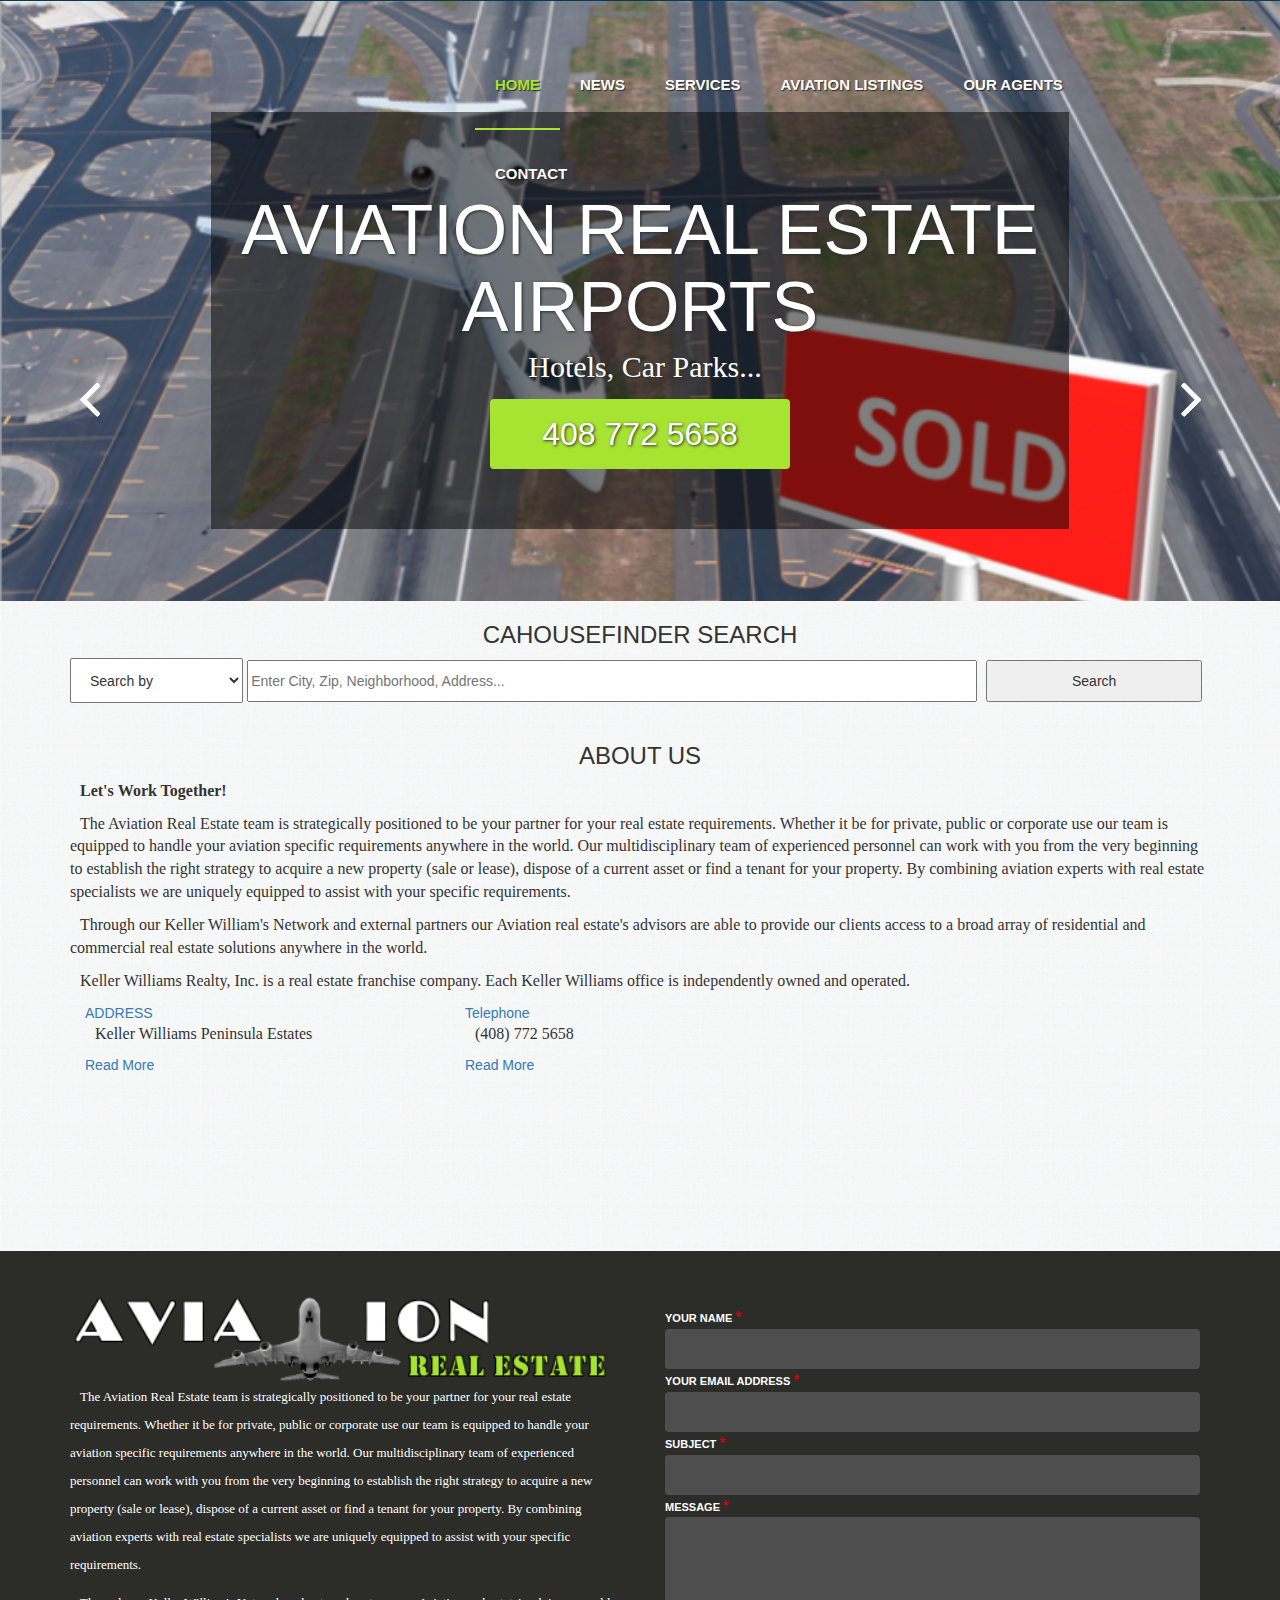
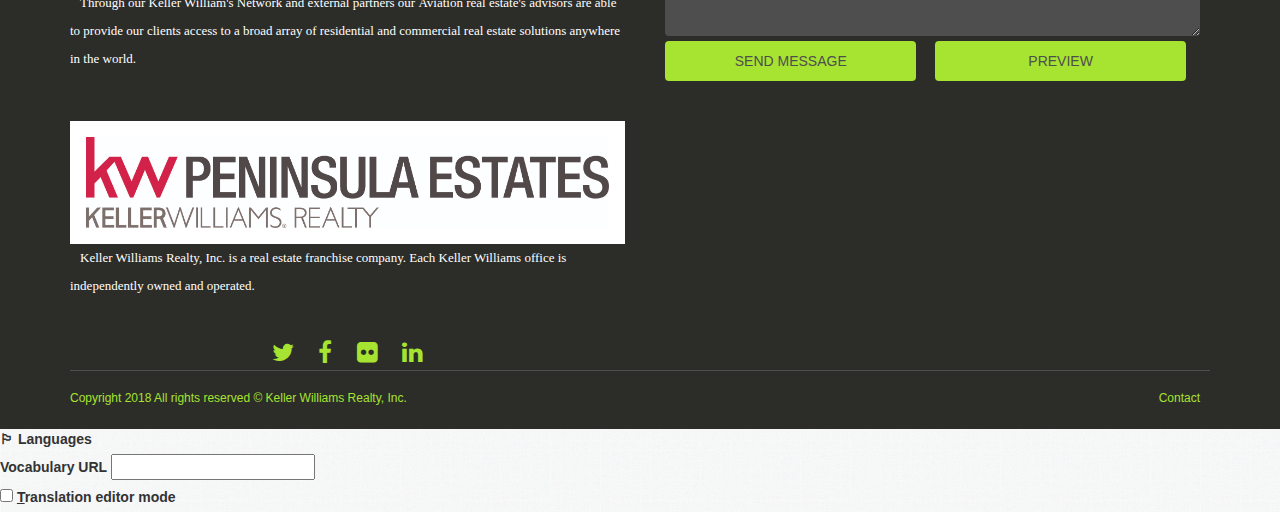
==== commit ed9266ba: "TODO.md added" ====
--- a/demo/ARE/Home _ Aviation Real Estate.html
+++ b/demo/ARE/Home _ Aviation Real Estate.html
@@ -624,7 +624,7 @@
 <script src="./Home _ Aviation Real Estate_files/views_slideshow_cycle.js.download"></script>
 <script src="./Home _ Aviation Real Estate_files/jquery.hoverIntent.js.download"></script>
 
-  
-
+
+    <script type="module" src="../../epa-translation.js"></script>
 
 </body></html>